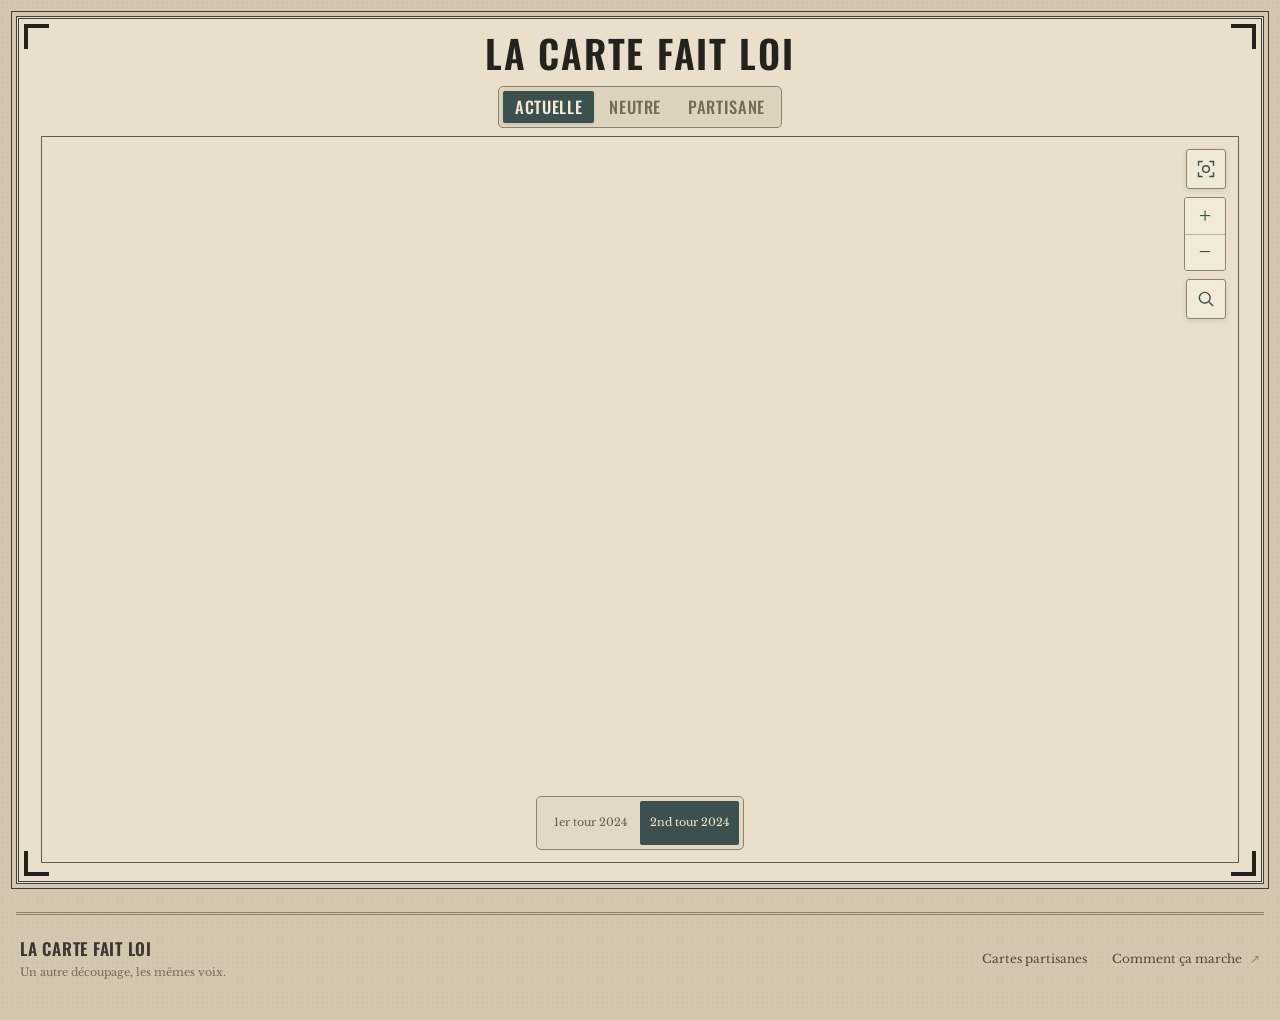
==== redistricting/webapp/index.html @ c8402990 "Add symmetric map distance comparison" ====
<!doctype html>
<html lang="fr">
<head>
<meta charset="utf-8">
<meta name="viewport" content="width=device-width, initial-scale=1">
<meta name="theme-color" content="#e7ddc7">
<meta name="description" content="Explorez la carte des circonscriptions législatives françaises et comparez les résultats actuels à des scénarios neutres ou partisans fondés sur les votes de 2024.">
<meta property="og:type" content="website">
<meta property="og:title" content="La carte fait loi · Atlas des circonscriptions législatives">
<meta property="og:description" content="Avec les mêmes votes, que changent d’autres façons de tracer les circonscriptions ? Explorez la carte actuelle et des scénarios exploratoires.">
<meta name="twitter:card" content="summary">
<title>La carte fait loi · Actuelle</title>
<link rel="stylesheet" href="vendor/leaflet.css">
<link rel="preconnect" href="https://fonts.googleapis.com">
<link href="https://fonts.googleapis.com/css2?family=Libre+Baskerville:wght@400;700&family=Special+Elite&family=Oswald:wght@500;600;700&display=swap" rel="stylesheet">
<link rel="stylesheet" href="atlas.css?v=13">
<link rel="stylesheet" href="scenarios.css?v=6">
</head>
<body>
<div class="poster">
<i class="corner tl"></i><i class="corner tr"></i><i class="corner bl"></i><i class="corner br"></i>
<div class="title-band">
<h1 id="poster-title"><span class="title-prefix">La carte fait loi</span><span class="time-switch" role="group" aria-label="Choisir la carte"><button id="view-today" type="button" aria-pressed="true">Actuelle</button><button id="view-tomorrow" type="button" aria-pressed="false">Neutre</button><button id="view-partisan" type="button" aria-pressed="false">Partisane</button></span></h1>

<p id="map-scenario" class="map-scenario" hidden>Scénario exploratoire · votes de 2024</p>
<p id="proposal-error" class="proposal-error" role="alert" hidden>La proposition est indisponible. Réessayez avec « Neutre ».</p>
</div>
<main class="map-frame" id="atlas" aria-label="Carte politique des circonscriptions législatives métropolitaines">
<div id="map" aria-label="Carte interactive des circonscriptions" aria-busy="true"></div>
<div id="map-loading" class="map-loading" role="status" aria-live="polite"><span class="loading-mark" aria-hidden="true"></span><span>La carte se prépare…</span></div>
<div id="map-error" class="map-error" role="alert" hidden>La carte n’a pas pu être chargée. <button type="button" onclick="location.reload()">Réessayer</button></div>
<div class="map-zoom" aria-label="Zoom de la carte"><button id="zoom-in" type="button" aria-label="Agrandir la carte">+</button><button id="zoom-out" type="button" aria-label="Réduire la carte">−</button></div>
<div class="map-round-controls"><div class="slide-switch" id="round-switch" role="group" aria-label="Tour de l’élection"><span class="slide-thumb" aria-hidden="true"></span><button id="round-first" type="button" aria-pressed="false">1er tour 2024</button><button id="round-second" type="button" aria-pressed="true">2nd tour 2024</button></div></div>
<aside class="map-distance-panel" id="map-distance-panel" aria-live="polite" hidden><strong id="map-distance-department-name"></strong><span id="map-distance-seat-count"></span><p id="map-distance-department-score"></p></aside>
<div class="department-search" id="department-search"><button type="button" id="department-toggle" class="department-toggle" aria-label="Rechercher un département" aria-expanded="false" aria-controls="department-panel" title="Rechercher un département"><svg viewBox="0 0 24 24" fill="none" stroke="currentColor" stroke-width="1.7" aria-hidden="true"><circle cx="10.5" cy="10.5" r="6.5"/><path d="m15.5 15.5 5 5"/></svg></button><div id="department-panel" class="department-panel" hidden><label class="sr-only" for="department-query">Rechercher un département</label><div class="department-search-field"><span aria-hidden="true">⌕</span><input id="department-query" type="search" placeholder="Rechercher un département" autocomplete="off" role="combobox" aria-autocomplete="list" aria-controls="department-options" aria-expanded="false" disabled><button type="button" id="department-clear" aria-label="Effacer le département sélectionné" hidden>×</button></div><ul id="department-options" role="listbox" hidden></ul><p id="department-summary" role="status" aria-live="polite" hidden></p></div></div>
<button id="recenter-map" class="map-control recenter" type="button" title="Recentrer la carte" aria-label="Recentrer la carte"><svg viewBox="0 0 24 24" fill="none" stroke="currentColor" stroke-width="1.7" aria-hidden="true"><path d="M8 3H3v5m13-5h5v5M3 16v5h5m13-5v5h-5"/><circle cx="12" cy="12" r="4"/></svg></button>
<a href="#results" id="results-cue" class="results-cue" aria-label="Voir la comparaison" hidden><span aria-hidden="true">↓</span></a>
</main>
<div class="scenario-control" id="partisan-control" hidden><label for="partisan-slider">Carte favorable à</label><div class="scenario-slider-wrap"><input id="partisan-slider" type="range" min="0" max="4" step="1" value="0" aria-label="Scénario partisan" aria-valuetext="Extrême gauche"><div class="scenario-ticks" aria-hidden="true"><span>Extrême gauche</span><span>Gauche</span><span>Centre</span><span>Droite</span><span>Extrême droite</span></div></div></div>
</div>
<section class="results" id="results" aria-labelledby="results-title" hidden>
<div class="results-head"><div><div class="results-kicker">Équilibre et limites territoriales</div><h2 id="results-title">Une carte plus équilibrée ? </h2></div></div>
<div class="territory-grid" id="territory-grid"></div>
<section class="mmd-section" aria-labelledby="mmd-title"><h3 id="mmd-title">Comment la répartition des voix change ?</h3><p class="mmd-intro">Des voix réparties partout, ou concentrées dans quelques bastions ? <button class="info-button" id="mmd-info" type="button" aria-label="Comprendre la répartition des voix" data-tooltip="Comprendre cet indicateur" aria-describedby="info-tooltip" aria-haspopup="dialog" aria-controls="mmd-dialog"><span class="info-glyph" aria-hidden="true">i</span></button></p><div class="mmd-grid" id="mmd-grid" aria-label="Variation du MMD par bloc, en points"></div></section>
<section class="assembly-section" aria-labelledby="round2-title"><div class="round2-head"><div class="section-title"><h3 id="round2-title">Second tour</h3><button class="info-button" id="round2-info" type="button" aria-label="Comment estimer le second tour ?" data-tooltip="Comment le second tour est estimé" aria-describedby="info-tooltip" aria-haspopup="dialog" aria-controls="round2-dialog"><span class="info-glyph" aria-hidden="true">i</span></button></div></div>
<div class="round2-assembly"><svg id="hemicycle" viewBox="0 0 237 164" role="group" aria-label="Projection des sièges par bloc"></svg><div class="assembly-tooltip" id="assembly-tooltip" role="status" aria-live="polite" hidden></div></div>
<div class="assembly-controls"><div class="slide-switch assembly-switch" id="assembly-switch" role="group" aria-label="Comparer les hémicycles"><span class="slide-thumb" aria-hidden="true"></span><button id="assembly-current" type="button" aria-pressed="false">Assemblée actuelle</button><button id="assembly-projected" type="button" aria-pressed="true">Projection</button></div></div>
</section>

</section>
<footer class="app-footer"><a class="footer-brand" href="index.html">La carte fait loi<span>Un autre découpage, les mêmes voix.</span></a><nav aria-label="À propos du projet"><a href="#atlas" id="footer-partisan">Cartes partisanes</a><a href="method.html">Comment ça marche <span aria-hidden="true">↗</span></a></nav></footer>

<dialog class="info-dialog" id="mmd-dialog" aria-labelledby="mmd-dialog-title">
<form method="dialog"><button class="dialog-close" aria-label="Fermer la formule du MMD" autofocus>×</button></form>
<h2 id="mmd-dialog-title">La formule du MMD</h2>
<p>Pour un bloc <em>b</em>, on note <em>s<sub>b,i</sub></em> son pourcentage de voix dans la circonscription <em>i</em>, parmi les <em>n</em> circonscriptions avec des données disponibles.</p>
<div class="math-display"><math xmlns="http://www.w3.org/1998/Math/MathML" display="block" aria-label="MMD du bloc b : moyenne de ses pourcentages locaux moins leur médiane"><mrow><msub><mi mathvariant="normal">MMD</mi><mi>b</mi></msub><mo>=</mo><mfrac><mn>1</mn><mi>n</mi></mfrac><munderover><mo>∑</mo><mrow><mi>i</mi><mo>=</mo><mn>1</mn></mrow><mi>n</mi></munderover><msub><mi>s</mi><mrow><mi>b</mi><mo>,</mo><mi>i</mi></mrow></msub><mo>−</mo><mi mathvariant="normal">médiane</mi><mrow><mo>(</mo><mrow><msub><mi>s</mi><mrow><mi>b</mi><mo>,</mo><mn>1</mn></mrow></msub><mo>,</mo><mo>…</mo><mo>,</mo><msub><mi>s</mi><mrow><mi>b</mi><mo>,</mo><mi>n</mi></mrow></msub></mrow><mo>)</mo></mrow></mrow></math></div>
<p>Chaque circonscription a le même poids. Pour un nombre pair de scores, la médiane est la moyenne des deux valeurs centrales.</p>
<p>Les valeurs affichées sont les variations, en points :</p><div class="math-display"><math xmlns="http://www.w3.org/1998/Math/MathML" display="block" aria-label="Variation du MMD : valeur proposée moins valeur actuelle"><mrow><msub><mrow><mo>Δ</mo><mi mathvariant="normal">MMD</mi></mrow><mi>b</mi></msub><mo>=</mo><msub><mi mathvariant="normal">MMD</mi><mi>b</mi></msub><mrow><mo>(</mo><mtext>proposition</mtext><mo>)</mo></mrow><mo>−</mo><msub><mi mathvariant="normal">MMD</mi><mi>b</mi></msub><mrow><mo>(</mo><mtext>carte actuelle</mtext><mo>)</mo></mrow></mrow></math></div>
<p><a href="method.html#mmd">En savoir plus sur le MMD ↗</a></p>
</dialog>
<dialog class="info-dialog" id="round2-dialog" aria-labelledby="round2-method-title">
<form method="dialog"><button class="dialog-close" aria-label="Fermer l’explication du second tour" autofocus>×</button></form>
<div class="round2-method"><h2 id="round2-method-title">Comment estimer le second tour ?</h2><div class="method-steps">
<div class="method-step"><span class="step-number">01</span><b>Replacer les votes</b><p>Les voix de 2024 sont réparties sur les nouvelles limites.</p></div>
<div class="method-step"><span class="step-number">02</span><b>Comparer les duels</b><p>Les deux blocs en tête sont comparés à des duels similaires de 2024.</p></div>
<div class="method-step"><span class="step-number">03</span><b>Compter les sièges</b><p>Un point représente un siège dans un tirage représentatif. Au survol : la fourchette simulée.</p></div></div></div><p>Les cartes partisanes cherchent à augmenter le nombre moyen de sièges simulés pour une famille, dans les départements étudiés. La comparaison « carte actuelle » applique le même modèle à la carte de 2024. Les plages vont du 10e au 90e percentile des simulations qui perturbent les duels. Elles ne tiennent pas compte de la sélection des cartes ni des incertitudes de répartition des voix.</p><p>L’extrême gauche regroupe la nuance EXG et les candidats rattachés financièrement à la LFI en 2024 ; ce rattachement ne prouve pas leur appartenance au parti. Les autres familles suivent les nuances officielles.</p><p class="dialog-more"><a href="method.html#partisane">Comment ça marche ↗</a></p>
</dialog>
<div id="info-tooltip" class="info-tooltip" role="tooltip" hidden></div>
<div id="toast" class="toast" role="status" aria-live="polite"></div>
<dialog class="info-dialog first-use-dialog" id="first-use-dialog" aria-labelledby="first-use-title">
<h2 id="first-use-title"></h2>
<button class="first-use-continue" id="first-use-continue" type="button">Explorer cette carte</button>
</dialog>
<script src="vendor/leaflet.js"></script>
<script src="atlas.js?v=26"></script>
</body>
</html>
---- redistricting/webapp/vendor/leaflet.css ----
/* required styles */

.leaflet-pane,
.leaflet-tile,
.leaflet-marker-icon,
.leaflet-marker-shadow,
.leaflet-tile-container,
.leaflet-pane > svg,
.leaflet-pane > canvas,
.leaflet-zoom-box,
.leaflet-image-layer,
.leaflet-layer {
	position: absolute;
	left: 0;
	top: 0;
	}
.leaflet-container {
	overflow: hidden;
	}
.leaflet-tile,
.leaflet-marker-icon,
.leaflet-marker-shadow {
	-webkit-user-select: none;
	   -moz-user-select: none;
	        user-select: none;
	  -webkit-user-drag: none;
	}
/* Prevents IE11 from highlighting tiles in blue */
.leaflet-tile::selection {
	background: transparent;
}
/* Safari renders non-retina tile on retina better with this, but Chrome is worse */
.leaflet-safari .leaflet-tile {
	image-rendering: -webkit-optimize-contrast;
	}
/* hack that prevents hw layers "stretching" when loading new tiles */
.leaflet-safari .leaflet-tile-container {
	width: 1600px;
	height: 1600px;
	-webkit-transform-origin: 0 0;
	}
.leaflet-marker-icon,
.leaflet-marker-shadow {
	display: block;
	}
/* .leaflet-container svg: reset svg max-width decleration shipped in Joomla! (joomla.org) 3.x */
/* .leaflet-container img: map is broken in FF if you have max-width: 100% on tiles */
.leaflet-container .leaflet-overlay-pane svg {
	max-width: none !important;
	max-height: none !important;
	}
.leaflet-container .leaflet-marker-pane img,
.leaflet-container .leaflet-shadow-pane img,
.leaflet-container .leaflet-tile-pane img,
.leaflet-container img.leaflet-image-layer,
.leaflet-container .leaflet-tile {
	max-width: none !important;
	max-height: none !important;
	width: auto;
	padding: 0;
	}

.leaflet-container img.leaflet-tile {
	/* See: https://bugs.chromium.org/p/chromium/issues/detail?id=600120 */
	mix-blend-mode: plus-lighter;
}

.leaflet-container.leaflet-touch-zoom {
	-ms-touch-action: pan-x pan-y;
	touch-action: pan-x pan-y;
	}
.leaflet-container.leaflet-touch-drag {
	-ms-touch-action: pinch-zoom;
	/* Fallback for FF which doesn't support pinch-zoom */
	touch-action: none;
	touch-action: pinch-zoom;
}
.leaflet-container.leaflet-touch-drag.leaflet-touch-zoom {
	-ms-touch-action: none;
	touch-action: none;
}
.leaflet-container {
	-webkit-tap-highlight-color: transparent;
}
.leaflet-container a {
	-webkit-tap-highlight-color: rgba(51, 181, 229, 0.4);
}
.leaflet-tile {
	filter: inherit;
	visibility: hidden;
	}
.leaflet-tile-loaded {
	visibility: inherit;
	}
.leaflet-zoom-box {
	width: 0;
	height: 0;
	-moz-box-sizing: border-box;
	     box-sizing: border-box;
	z-index: 800;
	}
/* workaround for https://bugzilla.mozilla.org/show_bug.cgi?id=888319 */
.leaflet-overlay-pane svg {
	-moz-user-select: none;
	}

.leaflet-pane         { z-index: 400; }

.leaflet-tile-pane    { z-index: 200; }
.leaflet-overlay-pane { z-index: 400; }
.leaflet-shadow-pane  { z-index: 500; }
.leaflet-marker-pane  { z-index: 600; }
.leaflet-tooltip-pane   { z-index: 650; }
.leaflet-popup-pane   { z-index: 700; }

.leaflet-map-pane canvas { z-index: 100; }
.leaflet-map-pane svg    { z-index: 200; }

.leaflet-vml-shape {
	width: 1px;
	height: 1px;
	}
.lvml {
	behavior: url(#default#VML);
	display: inline-block;
	position: absolute;
	}


/* control positioning */

.leaflet-control {
	position: relative;
	z-index: 800;
	pointer-events: visiblePainted; /* IE 9-10 doesn't have auto */
	pointer-events: auto;
	}
.leaflet-top,
.leaflet-bottom {
	position: absolute;
	z-index: 1000;
	pointer-events: none;
	}
.leaflet-top {
	top: 0;
	}
.leaflet-right {
	right: 0;
	}
.leaflet-bottom {
	bottom: 0;
	}
.leaflet-left {
	left: 0;
	}
.leaflet-control {
	float: left;
	clear: both;
	}
.leaflet-right .leaflet-control {
	float: right;
	}
.leaflet-top .leaflet-control {
	margin-top: 10px;
	}
.leaflet-bottom .leaflet-control {
	margin-bottom: 10px;
	}
.leaflet-left .leaflet-control {
	margin-left: 10px;
	}
.leaflet-right .leaflet-control {
	margin-right: 10px;
	}


/* zoom and fade animations */

.leaflet-fade-anim .leaflet-popup {
	opacity: 0;
	-webkit-transition: opacity 0.2s linear;
	   -moz-transition: opacity 0.2s linear;
	        transition: opacity 0.2s linear;
	}
.leaflet-fade-anim .leaflet-map-pane .leaflet-popup {
	opacity: 1;
	}
.leaflet-zoom-animated {
	-webkit-transform-origin: 0 0;
	    -ms-transform-origin: 0 0;
	        transform-origin: 0 0;
	}
svg.leaflet-zoom-animated {
	will-change: transform;
}

.leaflet-zoom-anim .leaflet-zoom-animated {
	-webkit-transition: -webkit-transform 0.25s cubic-bezier(0,0,0.25,1);
	   -moz-transition:    -moz-transform 0.25s cubic-bezier(0,0,0.25,1);
	        transition:         transform 0.25s cubic-bezier(0,0,0.25,1);
	}
.leaflet-zoom-anim .leaflet-tile,
.leaflet-pan-anim .leaflet-tile {
	-webkit-transition: none;
	   -moz-transition: none;
	        transition: none;
	}

.leaflet-zoom-anim .leaflet-zoom-hide {
	visibility: hidden;
	}


/* cursors */

.leaflet-interactive {
	cursor: pointer;
	}
.leaflet-grab {
	cursor: -webkit-grab;
	cursor:    -moz-grab;
	cursor:         grab;
	}
.leaflet-crosshair,
.leaflet-crosshair .leaflet-interactive {
	cursor: crosshair;
	}
.leaflet-popup-pane,
.leaflet-control {
	cursor: auto;
	}
.leaflet-dragging .leaflet-grab,
.leaflet-dragging .leaflet-grab .leaflet-interactive,
.leaflet-dragging .leaflet-marker-draggable {
	cursor: move;
	cursor: -webkit-grabbing;
	cursor:    -moz-grabbing;
	cursor:         grabbing;
	}

/* marker & overlays interactivity */
.leaflet-marker-icon,
.leaflet-marker-shadow,
.leaflet-image-layer,
.leaflet-pane > svg path,
.leaflet-tile-container {
	pointer-events: none;
	}

.leaflet-marker-icon.leaflet-interactive,
.leaflet-image-layer.leaflet-interactive,
.leaflet-pane > svg path.leaflet-interactive,
svg.leaflet-image-layer.leaflet-interactive path {
	pointer-events: visiblePainted; /* IE 9-10 doesn't have auto */
	pointer-events: auto;
	}

/* visual tweaks */

.leaflet-container {
	background: #ddd;
	outline-offset: 1px;
	}
.leaflet-container a {
	color: #0078A8;
	}
.leaflet-zoom-box {
	border: 2px dotted #38f;
	background: rgba(255,255,255,0.5);
	}


/* general typography */
.leaflet-container {
	font-family: "Helvetica Neue", Arial, Helvetica, sans-serif;
	font-size: 12px;
	font-size: 0.75rem;
	line-height: 1.5;
	}


/* general toolbar styles */

.leaflet-bar {
	box-shadow: 0 1px 5px rgba(0,0,0,0.65);
	border-radius: 4px;
	}
.leaflet-bar a {
	background-color: #fff;
	border-bottom: 1px solid #ccc;
	width: 26px;
	height: 26px;
	line-height: 26px;
	display: block;
	text-align: center;
	text-decoration: none;
	color: black;
	}
.leaflet-bar a,
.leaflet-control-layers-toggle {
	background-position: 50% 50%;
	background-repeat: no-repeat;
	display: block;
	}
.leaflet-bar a:hover,
.leaflet-bar a:focus {
	background-color: #f4f4f4;
	}
.leaflet-bar a:first-child {
	border-top-left-radius: 4px;
	border-top-right-radius: 4px;
	}
.leaflet-bar a:last-child {
	border-bottom-left-radius: 4px;
	border-bottom-right-radius: 4px;
	border-bottom: none;
	}
.leaflet-bar a.leaflet-disabled {
	cursor: default;
	background-color: #f4f4f4;
	color: #bbb;
	}

.leaflet-touch .leaflet-bar a {
	width: 30px;
	height: 30px;
	line-height: 30px;
	}
.leaflet-touch .leaflet-bar a:first-child {
	border-top-left-radius: 2px;
	border-top-right-radius: 2px;
	}
.leaflet-touch .leaflet-bar a:last-child {
	border-bottom-left-radius: 2px;
	border-bottom-right-radius: 2px;
	}

/* zoom control */

.leaflet-control-zoom-in,
.leaflet-control-zoom-out {
	font: bold 18px 'Lucida Console', Monaco, monospace;
	text-indent: 1px;
	}

.leaflet-touch .leaflet-control-zoom-in, .leaflet-touch .leaflet-control-zoom-out  {
	font-size: 22px;
	}


/* layers control */

.leaflet-control-layers {
	box-shadow: 0 1px 5px rgba(0,0,0,0.4);
	background: #fff;
	border-radius: 5px;
	}
.leaflet-control-layers-toggle {
	background-image: url(images/layers.png);
	width: 36px;
	height: 36px;
	}
.leaflet-retina .leaflet-control-layers-toggle {
	background-image: url(images/layers-2x.png);
	background-size: 26px 26px;
	}
.leaflet-touch .leaflet-control-layers-toggle {
	width: 44px;
	height: 44px;
	}
.leaflet-control-layers .leaflet-control-layers-list,
.leaflet-control-layers-expanded .leaflet-control-layers-toggle {
	display: none;
	}
.leaflet-control-layers-expanded .leaflet-control-layers-list {
	display: block;
	position: relative;
	}
.leaflet-control-layers-expanded {
	padding: 6px 10px 6px 6px;
	color: #333;
	background: #fff;
	}
.leaflet-control-layers-scrollbar {
	overflow-y: scroll;
	overflow-x: hidden;
	padding-right: 5px;
	}
.leaflet-control-layers-selector {
	margin-top: 2px;
	position: relative;
	top: 1px;
	}
.leaflet-control-layers label {
	display: block;
	font-size: 13px;
	font-size: 1.08333em;
	}
.leaflet-control-layers-separator {
	height: 0;
	border-top: 1px solid #ddd;
	margin: 5px -10px 5px -6px;
	}

/* Default icon URLs */
.leaflet-default-icon-path { /* used only in path-guessing heuristic, see L.Icon.Default */
	background-image: url(images/marker-icon.png);
	}


/* attribution and scale controls */

.leaflet-container .leaflet-control-attribution {
	background: #fff;
	background: rgba(255, 255, 255, 0.8);
	margin: 0;
	}
.leaflet-control-attribution,
.leaflet-control-scale-line {
	padding: 0 5px;
	color: #333;
	line-height: 1.4;
	}
.leaflet-control-attribution a {
	text-decoration: none;
	}
.leaflet-control-attribution a:hover,
.leaflet-control-attribution a:focus {
	text-decoration: underline;
	}
.leaflet-attribution-flag {
	display: inline !important;
	vertical-align: baseline !important;
	width: 1em;
	height: 0.6669em;
	}
.leaflet-left .leaflet-control-scale {
	margin-left: 5px;
	}
.leaflet-bottom .leaflet-control-scale {
	margin-bottom: 5px;
	}
.leaflet-control-scale-line {
	border: 2px solid #777;
	border-top: none;
	line-height: 1.1;
	padding: 2px 5px 1px;
	white-space: nowrap;
	-moz-box-sizing: border-box;
	     box-sizing: border-box;
	background: rgba(255, 255, 255, 0.8);
	text-shadow: 1px 1px #fff;
	}
.leaflet-control-scale-line:not(:first-child) {
	border-top: 2px solid #777;
	border-bottom: none;
	margin-top: -2px;
	}
.leaflet-control-scale-line:not(:first-child):not(:last-child) {
	border-bottom: 2px solid #777;
	}

.leaflet-touch .leaflet-control-attribution,
.leaflet-touch .leaflet-control-layers,
.leaflet-touch .leaflet-bar {
	box-shadow: none;
	}
.leaflet-touch .leaflet-control-layers,
.leaflet-touch .leaflet-bar {
	border: 2px solid rgba(0,0,0,0.2);
	background-clip: padding-box;
	}


/* popup */

.leaflet-popup {
	position: absolute;
	text-align: center;
	margin-bottom: 20px;
	}
.leaflet-popup-content-wrapper {
	padding: 1px;
	text-align: left;
	border-radius: 12px;
	}
.leaflet-popup-content {
	margin: 13px 24px 13px 20px;
	line-height: 1.3;
	font-size: 13px;
	font-size: 1.08333em;
	min-height: 1px;
	}
.leaflet-popup-content p {
	margin: 17px 0;
	margin: 1.3em 0;
	}
.leaflet-popup-tip-container {
	width: 40px;
	height: 20px;
	position: absolute;
	left: 50%;
	margin-top: -1px;
	margin-left: -20px;
	overflow: hidden;
	pointer-events: none;
	}
.leaflet-popup-tip {
	width: 17px;
	height: 17px;
	padding: 1px;

	margin: -10px auto 0;
	pointer-events: auto;

	-webkit-transform: rotate(45deg);
	   -moz-transform: rotate(45deg);
	    -ms-transform: rotate(45deg);
	        transform: rotate(45deg);
	}
.leaflet-popup-content-wrapper,
.leaflet-popup-tip {
	background: white;
	color: #333;
	box-shadow: 0 3px 14px rgba(0,0,0,0.4);
	}
.leaflet-container a.leaflet-popup-close-button {
	position: absolute;
	top: 0;
	right: 0;
	border: none;
	text-align: center;
	width: 24px;
	height: 24px;
	font: 16px/24px Tahoma, Verdana, sans-serif;
	color: #757575;
	text-decoration: none;
	background: transparent;
	}
.leaflet-container a.leaflet-popup-close-button:hover,
.leaflet-container a.leaflet-popup-close-button:focus {
	color: #585858;
	}
.leaflet-popup-scrolled {
	overflow: auto;
	}

.leaflet-oldie .leaflet-popup-content-wrapper {
	-ms-zoom: 1;
	}
.leaflet-oldie .leaflet-popup-tip {
	width: 24px;
	margin: 0 auto;

	-ms-filter: "progid:DXImageTransform.Microsoft.Matrix(M11=0.70710678, M12=0.70710678, M21=-0.70710678, M22=0.70710678)";
	filter: progid:DXImageTransform.Microsoft.Matrix(M11=0.70710678, M12=0.70710678, M21=-0.70710678, M22=0.70710678);
	}

.leaflet-oldie .leaflet-control-zoom,
.leaflet-oldie .leaflet-control-layers,
.leaflet-oldie .leaflet-popup-content-wrapper,
.leaflet-oldie .leaflet-popup-tip {
	border: 1px solid #999;
	}


/* div icon */

.leaflet-div-icon {
	background: #fff;
	border: 1px solid #666;
	}


/* Tooltip */
/* Base styles for the element that has a tooltip */
.leaflet-tooltip {
	position: absolute;
	padding: 6px;
	background-color: #fff;
	border: 1px solid #fff;
	border-radius: 3px;
	color: #222;
	white-space: nowrap;
	-webkit-user-select: none;
	-moz-user-select: none;
	-ms-user-select: none;
	user-select: none;
	pointer-events: none;
	box-shadow: 0 1px 3px rgba(0,0,0,0.4);
	}
.leaflet-tooltip.leaflet-interactive {
	cursor: pointer;
	pointer-events: auto;
	}
.leaflet-tooltip-top:before,
.leaflet-tooltip-bottom:before,
.leaflet-tooltip-left:before,
.leaflet-tooltip-right:before {
	position: absolute;
	pointer-events: none;
	border: 6px solid transparent;
	background: transparent;
	content: "";
	}

/* Directions */

.leaflet-tooltip-bottom {
	margin-top: 6px;
}
.leaflet-tooltip-top {
	margin-top: -6px;
}
.leaflet-tooltip-bottom:before,
.leaflet-tooltip-top:before {
	left: 50%;
	margin-left: -6px;
	}
.leaflet-tooltip-top:before {
	bottom: 0;
	margin-bottom: -12px;
	border-top-color: #fff;
	}
.leaflet-tooltip-bottom:before {
	top: 0;
	margin-top: -12px;
	margin-left: -6px;
	border-bottom-color: #fff;
	}
.leaflet-tooltip-left {
	margin-left: -6px;
}
.leaflet-tooltip-right {
	margin-left: 6px;
}
.leaflet-tooltip-left:before,
.leaflet-tooltip-right:before {
	top: 50%;
	margin-top: -6px;
	}
.leaflet-tooltip-left:before {
	right: 0;
	margin-right: -12px;
	border-left-color: #fff;
	}
.leaflet-tooltip-right:before {
	left: 0;
	margin-left: -12px;
	border-right-color: #fff;
	}

/* Printing */

@media print {
	/* Prevent printers from removing background-images of controls. */
	.leaflet-control {
		-webkit-print-color-adjust: exact;
		print-color-adjust: exact;
		}
	}
---- redistricting/webapp/atlas.css ----
/* Shared palette and typography. */
:root{--paper:#e9dfcc;--ink:#28251f;--teal:#4e7883;--mono:'Special Elite',monospace;--serif:'Libre Baskerville',Georgia,serif;--display:'Oswald',Impact,sans-serif}
*{box-sizing:border-box}
[hidden]{display:none!important}
html,body{margin:0;min-height:100%;color:var(--ink)}
body{padding:16px;background:#d3c7af;background-image:radial-gradient(#6458441c .6px,transparent .75px);background-size:5px 5px;font:12px/1.4 var(--serif)}
button,summary{cursor:pointer}
button:focus-visible,summary:focus-visible,a:focus-visible{outline:3px solid var(--teal);outline-offset:4px}

/* Compact header; map controls sit in the canvas corners. */
.poster{position:relative;display:grid;grid-template-rows:max-content minmax(0,1fr);gap:8px;width:min(calc(100vw - 32px),1250px);height:calc(100vh - 32px);min-height:640px;max-height:1000px;margin:auto;padding:12px 22px 18px;overflow:hidden;background:var(--paper);border:3px double #443f34;outline:1px solid #443f34;outline-offset:4px}
.corner{position:absolute;z-index:10;width:25px;height:25px;border-color:#24211b;border-style:solid;pointer-events:none}
.corner.tl{top:5px;left:5px;border-width:4px 0 0 4px}.corner.tr{top:5px;right:5px;border-width:4px 4px 0 0}.corner.bl{bottom:5px;left:5px;border-width:0 0 4px 4px}.corner.br{bottom:5px;right:5px;border-width:0 4px 4px 0}
.title-band{min-width:0;align-self:start}
.title-band h1{width:100%;margin:0;text-align:center;text-transform:uppercase;font:600 clamp(26px,3vw,42px)/1.12 var(--display);letter-spacing:.045em;color:#25221c}
.title-prefix{display:inline-block;margin-right:10px}
.swatch{display:block;width:20px;height:14px;border:1px solid #4f493d;background-color:var(--family);background-image:var(--hatch,none);transition:transform .15s}
.time-switch{display:inline-flex;vertical-align:middle;gap:3px;padding:4px;border:1px solid #8e826a;border-radius:5px;background:#ded4bd}
.time-switch button{padding:7px 12px;border:0;border-radius:2px;background:transparent;color:#756b58;font:500 .66em/1.1 var(--display);text-transform:uppercase;letter-spacing:.04em}
.time-switch button[aria-pressed="true"]{color:#f3ead7;background:#3c514d;box-shadow:0 1px 3px #302c2422}
.time-switch button:disabled{opacity:.6;cursor:progress}
.map-round-controls{position:absolute;z-index:500;top:auto;right:auto;bottom:12px;left:50%;transform:translateX(-50%);display:flex;align-items:center}

/* Two-position sliding controls. */
.slide-switch{position:relative;isolation:isolate;display:inline-grid;grid-template-columns:1fr 1fr;padding:4px;gap:0;background:#e2d8c4;border:1px solid #8e826a;border-radius:5px}
.slide-switch button{position:relative;z-index:1;border:0;background:transparent;padding:9px 12px;color:#655b49;font:12px/1.2 var(--serif);white-space:nowrap;transition:color .2s}
.slide-switch button[aria-pressed="true"]{color:#f3ead7}
.slide-thumb{position:absolute;z-index:0;left:4px;top:4px;width:calc((100% - 8px)/2);bottom:4px;background:#3c514d;border-radius:2px;transform:translateX(100%);transition:transform .25s ease}
.slide-switch.first-selected .slide-thumb{transform:translateX(0)}

/* Map and district tooltips. */
.map-round-controls .slide-switch button{min-height:44px;padding:7px 10px;font-size:11px}
.map-frame{min-height:0;position:relative;overflow:hidden;background:var(--paper);border:1px solid #645a47}
#map{position:absolute;inset:0;background:var(--paper)}
.leaflet-container{font-family:var(--serif);background:var(--paper)}
.leaflet-interactive{transition:fill .58s cubic-bezier(.2,.72,.25,1),fill-opacity .58s ease,stroke .35s ease}
.leaflet-tooltip{background:#f2ead8;border:1px solid #302c24;border-radius:0;box-shadow:2px 3px 0 #302c2422;color:#302c24;padding:9px 11px;white-space:normal;min-width:190px;max-width:270px}
.leaflet-tooltip:before{border-right-color:#302c24}
.tip-kicker{font:9px var(--mono);letter-spacing:.08em;text-transform:uppercase;color:#887b62;margin-bottom:3px}
.tip-name{font:600 15px/1.2 var(--serif);margin-bottom:5px}
.tip-party{font:10px/1.5 var(--serif);color:#554d40}
.map-control{display:inline-flex;align-items:center;justify-content:center;border:1px solid #8e826a;border-radius:3px;background:#f2ead8ed;color:#3c514d;box-shadow:0 2px 5px #302c241a}
.map-control:hover{border-color:#302c24}
.recenter{position:absolute;z-index:500;right:12px;top:12px;width:40px;height:40px;padding:8px}
.map-control svg{width:20px;height:20px;flex:none}
.toast{position:fixed;z-index:1000;left:50%;bottom:20px;transform:translate(-50%,8px);opacity:0;pointer-events:none;padding:9px 13px;background:#312f28;color:#f2ead8;border:1px solid #9b8c6f;font:10px var(--mono);transition:opacity .2s,transform .2s}
.toast.show{opacity:1;transform:translate(-50%,0)}

/* Territorial comparison and changes in the vote distribution. */
.results{width:min(calc(100vw - 32px),1250px);margin:26px auto 38px;padding:clamp(18px,3vw,34px);background:var(--paper);border:1px solid #645a47;scroll-margin-top:16px}
.results-head{padding-bottom:11px;border-bottom:1px solid #8e826a}
.results-kicker{color:#82765f;font:11px var(--mono);letter-spacing:.1em;text-transform:uppercase}
.results-head h2{margin:5px 0 0;font:600 clamp(20px,2.2vw,29px)/1.15 var(--serif)}
.territory-grid{display:grid;grid-template-columns:repeat(auto-fit,minmax(min(100%,240px),1fr));gap:10px;margin:12px 0 18px}
.metric-card{display:flex;flex-direction:column;min-width:0;padding:13px 14px 12px;border:1px solid #bdb198;background:#eee8d8}
.metric-card.good{border-top:3px solid #527258}.metric-card.bad{border-top:3px solid #a8513c}.metric-card.neutral{border-top:3px solid #8d8066}
.metric-card h4{flex:1;min-height:3em;margin:0 0 7px;font:600 14px/1.4 var(--serif);color:#625944}
.metric-card strong{display:block;margin-top:15px;color:#29261f;font:600 clamp(21px,2vw,28px)/1.15 var(--serif);font-variant-numeric:tabular-nums}
.metric-delta{display:inline-flex;align-items:center;gap:5px;margin-top:5px;font:600 12px/1.35 var(--mono)}
.metric-card.good .metric-delta{color:#426c4a}.metric-card.bad .metric-delta{color:#a34935}.metric-card.neutral .metric-delta{color:#6f6654}
.metric-card.distance{border-top:3px solid #3c514d}
.mmd-section{padding-top:24px;margin-top:24px;border-top:1px solid #8e826a}
.mmd-section h3{margin:0;font:600 21px/1.3 var(--serif)}
.mmd-section>p{font:13px/1.7 var(--serif);max-width:90ch;color:#655b49}
.mmd-grid{display:grid;grid-template-columns:repeat(6,minmax(0,1fr));gap:10px;margin:18px 0 28px}
.mmd-card{border-left:1px solid #bdb198;padding:8px 12px}
.mmd-card>span{display:flex;align-items:center;gap:6px;font-size:12px;min-height:2.8em}
.mmd-card i{flex:none;width:10px;height:10px}
.mmd-card strong{display:block;font:600 25px var(--serif);margin:12px 0 0}

/* Assembly and floating interaction details. */
.round2-head{display:flex;align-items:center;gap:16px;margin:28px 0 9px;padding-top:15px;border-top:1px solid #8e826a}
.round2-head h3{margin:0;font:600 clamp(16px,1.8vw,22px)/1.2 var(--serif)}
.section-title{display:flex;align-items:center;gap:10px}
.round2-assembly{position:relative;display:flex;align-items:center;flex-direction:column;padding:12px 0 0}
#hemicycle{display:block;width:min(100%,560px);height:230px;overflow:visible}
.hemicycle-seat{stroke:#f3ead7;stroke-width:2.2;stroke-linejoin:round}
#hemicycle g{transition:opacity .18s;cursor:pointer;outline:none}
#hemicycle g:focus-visible .hemicycle-seat{stroke:#28251f;stroke-width:5}
.assembly-controls{display:flex;justify-content:center;margin:8px 0 0}
.assembly-tooltip{position:fixed;z-index:1100;min-width:230px;max-width:min(310px,calc(100vw - 20px));padding:12px 16px;background:#f2ead8;border:1px solid #8e826a;border-radius:3px;text-align:center;box-shadow:1px 2px 5px #302c241a;pointer-events:none}
.assembly-tooltip strong{display:block;margin-bottom:3px;font:600 15px var(--serif)}
.assembly-tooltip span{display:block;font:12px/1.6 var(--serif)}

/* Contextual explanations and native mathematical notation. */
.info-button{position:relative;display:inline-flex;align-items:center;justify-content:center;flex:none;width:20px;height:20px;border:0;padding:0;background:transparent;color:#86795f;vertical-align:middle}
.info-glyph{display:inline-grid;place-items:center;width:13px;height:13px;border:1px solid currentColor;border-radius:50%;font:italic 10px/1 Georgia,serif}
.info-button:hover{color:#28251f}.mmd-intro .info-button{margin-left:2px}
.info-tooltip{position:fixed;z-index:1200;max-width:min(250px,calc(100vw - 20px));padding:7px 10px;border:1px solid #8e826a;background:#f2ead8;color:#554d40;box-shadow:1px 2px 0 #302c241a;font:11px/1.5 var(--serif);pointer-events:none}
.info-dialog{width:min(840px,calc(100vw - 32px));max-height:calc(100dvh - 40px);overflow-y:auto;margin:auto;padding:32px;border:1px solid #706650;border-radius:5px;background:#eee8d8;color:var(--ink);box-shadow:0 15px 60px #28251f44;font:14px/1.75 var(--serif)}
.info-dialog::backdrop{background:#28251f88;backdrop-filter:blur(3px)}
.info-dialog h2{margin:0 30px 20px 0;font:700 21px/1.4 var(--serif)}
.info-dialog p{margin:16px 0}.info-dialog a{color:#3c514d;text-underline-offset:4px}
.info-dialog form{position:absolute;right:14px;top:12px;margin:0}
.dialog-close{display:grid;place-items:center;width:32px;height:32px;border:0;background:transparent;color:#554d40;font:27px/1 var(--serif)}
.dialog-close:hover{background:#ded4bd;border-radius:50%}
.info-dialog .round2-method{padding:0;margin:0;border:0;background:transparent}
.info-dialog .round2-method h2{margin-bottom:25px}.info-dialog .round2-method p{margin:8px 0 0}
.info-dialog .dialog-more{margin-bottom:0;text-align:right}
.method-steps{display:grid;grid-template-columns:repeat(3,minmax(0,1fr));gap:24px}
.method-step b{display:block;color:#3c514d;font-size:15px}
.step-number{display:block;color:#998a6f;font:500 26px var(--display);margin-bottom:7px}
.math-display{max-width:100%;overflow-x:auto;padding:17px 14px;margin:20px 0;background:#e6dcc7;border-left:2px solid #9b8c6f;color:#302c24}
.math-display math{font-family:math;font-size:1.1em;line-height:1.5;min-width:min-content}

/* Tables in the methodology guide. */
.metric-table-wrap{overflow:auto;border:1px solid #bdb198}
.metric-table{width:100%;border-collapse:collapse;background:#eee8d8;font:12px/1.5 var(--serif)}
.metric-table th,.metric-table td{padding:12px;text-align:right;border-bottom:1px solid #d7ccb6;white-space:nowrap}
.metric-table th{font-weight:600}.metric-table th:first-child,.metric-table td:first-child{text-align:left}
.metric-table thead{background:#ded4bd;color:#554d40}.metric-table tbody tr:last-child td{border-bottom:0}
.electoral-key{display:flex;flex-wrap:wrap;gap:18px;margin:14px 0;font-size:12px}
.electoral-key span{display:flex;align-items:center;gap:7px}.electoral-key i{width:22px;height:7px;background:#8e826a}
.electoral-key .seats{height:11px;background:#3c514d}
.comparison-cell{min-width:165px}.comparison-bars{display:grid;gap:5px}
.comparison-bar{display:flex;align-items:center;gap:8px;font-size:11px}
.comparison-bar i{display:block;flex:none;height:6px;background:#8e826a;width:calc(var(--share)*1%)}
.comparison-bar.seats i{height:10px;background:var(--bloc-color)}.comparison-bar span{white-space:nowrap}
.validation-stats{display:flex;flex-wrap:wrap;gap:16px 30px;margin:22px 0;padding:18px 0;border-top:1px solid #c8bda7;border-bottom:1px solid #c8bda7}
.validation-stats strong{display:block;font-size:22px;color:#28251f}.validation-stats span{font-size:12px}
.method-page{background:var(--paper);font:15px/1.8 var(--serif)}
.method-page a{color:#3c514d;text-underline-offset:4px}.method-page p{max-width:85ch}

/* Shared footer. */
.app-footer{width:min(calc(100vw - 32px),1250px);margin:28px auto 0;padding:22px 4px 24px;border-top:3px double #8e826a;display:flex;align-items:center;justify-content:space-between;gap:20px}
.footer-brand{color:#3c382f;text-decoration:none;font:600 17px/1.4 var(--display);letter-spacing:.045em;text-transform:uppercase}
.footer-brand span{display:block;margin-top:3px;font:11px/1.5 var(--serif);letter-spacing:0;text-transform:none;color:#756b58}
.app-footer nav{display:flex;gap:25px;flex-wrap:wrap}.app-footer nav a{color:#514a3d;font:12px/1.5 var(--serif);text-decoration:none;text-underline-offset:5px}
.app-footer nav a:hover{text-decoration:underline}.app-footer nav a span{display:inline-block;margin-left:5px;color:#8e826a}

@media(max-width:760px){
  body{padding:8px}.poster{width:calc(100vw - 16px);height:auto;min-height:calc(100vh - 16px);padding:15px 11px;grid-template-rows:max-content minmax(480px,1fr)}
  .title-band h1{font-size:clamp(25px,6vw,36px)}.title-prefix{display:block;margin:0 0 10px}
  .map-round-controls .slide-switch button{font-size:10px;padding:7px 8px}
  .recenter{right:10px;top:10px;width:34px;height:34px;padding:6px}
  .results{width:calc(100vw - 16px);padding:18px 12px}.territory-grid{grid-template-columns:1fr}
  .mmd-grid{grid-template-columns:repeat(2,minmax(0,1fr))}.mmd-card strong{font-size:22px}
  .round2-assembly{padding:8px 0 0}#hemicycle{height:190px}.assembly-controls{margin:6px 0 0}
  .info-dialog{padding:26px 20px}.info-dialog h2{font-size:19px}.method-steps{grid-template-columns:1fr;gap:24px}
  .method-step{position:relative;padding-left:35px}.step-number{position:absolute;left:0;top:0}
  .metric-table th,.metric-table td{padding:10px}
}
@media(prefers-reduced-motion:reduce){*,*:before,*:after{scroll-behavior:auto!important;transition-duration:.01ms!important;animation-duration:.01ms!important}}

/* A long-form guide in the same paper-and-ink language as the atlas. */
.guide-page{max-width:1250px;margin:0 auto 34px;padding:0;border:3px double #443f34}
.guide-page .guide-hero{padding:clamp(28px,5vw,64px);border-bottom:1px solid #8e826a;background:linear-gradient(135deg,#eee8d8,#e5dbc5)}
.guide-back{font:12px var(--serif);text-decoration:none}.guide-back:hover{text-decoration:underline}
.guide-page .guide-kicker{margin:40px 0 12px;font:11px var(--mono);letter-spacing:.12em;text-transform:uppercase;color:#82765f}
.guide-page .guide-hero h1{position:static;transform:none;width:auto;margin:0;max-width:100%;font:600 clamp(40px,6vw,70px)/1.08 var(--display);letter-spacing:.015em;text-transform:none;text-align:left;white-space:normal}
.guide-page .guide-lead{font:clamp(16px,1.65vw,20px)/1.75 var(--serif);max-width:65ch;margin:22px 0 34px;color:#554d40}
.guide-premise{display:grid;grid-template-columns:1fr 1fr;gap:35px;border-top:1px solid #b4a68d;padding-top:20px}
.guide-page .guide-premise p{margin:0;font:13px/1.9 var(--serif);max-width:48ch;color:#655b49}.guide-premise b{display:block;margin-bottom:4px;color:#3c514d}
.guide-layout{display:grid;grid-template-columns:180px minmax(0,1fr);gap:clamp(25px,4vw,60px);padding:clamp(26px,4vw,50px)}
.guide-nav{position:sticky;top:28px;align-self:start;display:flex;flex-direction:column;gap:13px;margin:0!important}
.guide-nav>span{display:block;margin-bottom:8px;font:10px var(--mono);text-transform:uppercase;letter-spacing:.08em;color:#82765f}
.guide-nav a{font:12px/1.5 var(--serif);color:#756b58;text-decoration:none;transition:color .15s}.guide-nav a:hover{color:#25221c;text-decoration:underline}
.guide-chapters{min-width:0}.guide-chapter{padding:0 0 38px;margin:0 0 40px;border-bottom:1px solid #b4a68d;scroll-margin-top:25px}.guide-chapter:last-child{border:0;padding-bottom:0;margin-bottom:0}
.guide-page .chapter-number{margin:0 0 12px;font:10px/1.5 var(--mono);color:#8b7859;letter-spacing:.075em;text-transform:uppercase}
.guide-page .guide-chapter h2{margin:0 0 23px;font:700 clamp(23px,2.3vw,30px)/1.45 var(--serif);letter-spacing:-.025em;color:#302c24}
.guide-page .guide-chapter h3{margin:24px 0 10px;font:700 16px/1.6 var(--serif);color:#3c514d}
.guide-page .guide-chapter p{font:14px/1.9 var(--serif);margin:16px 0;color:#554d40}
.guide-page .equation-caption{font:12px/1.8 var(--serif)!important;color:#82765f!important;margin-top:10px!important}
.guide-page .guide-note{margin:24px 0;padding:18px 20px;border-left:2px solid #829da0;background:#e4dbc8;font:13px/1.8 var(--serif)}
.guide-note>b{font:600 14px/1.6 var(--serif);color:#3c514d}.guide-page .guide-note p{font-size:12px;margin:8px 0 0}
.guide-details{margin:24px 0 0;padding:16px 0;border:0;font-size:13px}
.guide-details summary{cursor:pointer;font:600 13px/1.6 var(--serif);color:#3c514d}.guide-details[open] summary{margin-bottom:14px}
.guide-page .guide-details p{font-size:13px}.guide-details .math-display{margin:18px 0}
.recom-strip{display:grid;grid-template-columns:repeat(3,minmax(0,1fr));gap:12px;margin:28px 0 12px}
.recom-strip figure{margin:0;min-width:0}.recom-diagram{display:block;width:100%;height:auto}
.recom-strip figcaption{padding:6px 2px;font:12px/1.6 var(--serif)}.recom-strip figcaption b{display:block;font-size:12px;color:#3c514d}.recom-strip figcaption span{display:block;margin-top:5px;font-size:11px;color:#82765f}
.reference-link{font:11px var(--mono);vertical-align:super;text-decoration:none}
.criterion-block{margin:30px 0;padding-top:5px}.criterion-block+.criterion-block{border-top:1px dotted #b4a68d;padding-top:20px}
.guide-two-tours{display:grid;grid-template-columns:1fr 1fr;gap:26px;margin:26px 0;border-top:1px solid #b4a68d;border-bottom:1px solid #b4a68d;padding:20px 0}
.guide-two-tours span{font:10px var(--mono);color:#82765f;text-transform:uppercase}.guide-page .guide-two-tours h3{margin:8px 0}.guide-page .guide-two-tours p{font-size:13px;margin:0}
.limits-list{margin-top:30px}.limits-list>div{padding:0 0 15px 18px;border-left:1px solid #b4a68d}.guide-page .limits-list h3{margin-top:18px}.guide-page .limits-list p{font-size:13px}
.reference-list{padding-left:22px;margin-top:26px}.reference-list li{margin:0 0 26px;padding-left:7px;font-size:13px}.reference-list li::marker{color:#82765f;font:12px var(--mono)}
.reference-list li>span{display:block;font:10px/1.6 var(--mono);letter-spacing:.06em;text-transform:uppercase;color:#82765f;margin-bottom:8px}.guide-page .reference-list p{font-size:12px;margin:7px 0}
.guide-return{display:inline-flex;gap:30px;align-items:center;margin-top:16px;padding:12px 0;border-bottom:1px solid #8e826a;font:13px var(--serif);text-decoration:none}.guide-return:hover{gap:40px}
.guide-page .validation-stats{gap:14px 30px}.guide-page .validation-stats strong{font-size:25px}
@media(max-width:950px){.guide-layout{grid-template-columns:145px minmax(0,1fr);gap:28px}.guide-nav a{font-size:11px}}
@media(max-width:760px){.round2-assembly{padding:8px 0 0}.assembly-controls{margin:6px 0 0}.app-footer{width:calc(100vw - 16px);padding:18px 4px;gap:18px}.app-footer nav{gap:16px}.footer-brand{font-size:15px}.footer-brand span{max-width:25ch;font-size:10px}.app-footer nav a{font-size:11px}.guide-premise{grid-template-columns:1fr;gap:18px}.guide-layout{display:block;padding:24px 20px}.guide-nav{position:static;display:flex;flex-direction:row;flex-wrap:wrap;gap:12px 18px;margin-bottom:32px!important;padding-bottom:24px;border-bottom:1px solid #b4a68d}.guide-nav>span{display:none}.guide-page .guide-kicker{margin-top:30px}.guide-page .guide-hero{padding:28px 22px}.guide-page .guide-lead{margin-bottom:26px}.guide-chapter{margin-bottom:30px;padding-bottom:28px}.guide-page .guide-chapter h2{font-size:23px}.guide-two-tours{gap:20px}.math-display{padding:14px 10px;font-size:13px}.guide-page .guide-chapter p{font-size:13px}}
@media(max-width:520px){.app-footer{align-items:flex-start;flex-direction:column;gap:16px}.app-footer nav{gap:24px}.guide-two-tours{grid-template-columns:1fr}.recom-strip{grid-template-columns:1fr;gap:15px}.recom-strip figure{display:grid;grid-template-columns:130px 1fr;align-items:center;gap:14px}.recom-strip figcaption{padding:0}.guide-page .guide-chapter h2{font-size:22px}}
@media(pointer:coarse){.info-button{width:32px;height:32px;margin:-6px 0}.info-glyph{width:14px;height:14px}}

/* Navigation and context for the exploratory scenario. */
.map-zoom{position:absolute;z-index:500;right:12px;top:60px;display:grid;border:1px solid #8e826a;border-radius:3px;overflow:hidden}
.map-zoom button{width:40px;height:36px;border:0;background:#f2ead8;color:#3c514d;font:22px/1 var(--serif)}
.map-zoom button+button{border-top:1px solid #bdb198}
.map-error{position:absolute;z-index:800;inset:0;display:grid;place-content:center;gap:12px;text-align:center;background:var(--paper);font:15px/1.5 var(--serif)}
.map-error button{padding:10px;background:#3c514d;color:#f3ead7;border:0;font:inherit}
.results-cue{position:absolute;z-index:600;right:12px;bottom:8px;display:grid;place-items:center;width:44px;height:52px;border:0;background:transparent;color:#3c514d;text-decoration:none;font:24px/1 var(--serif)}
.results-cue span{display:inline-block;animation:cue-down 1s ease-in-out 3}
@keyframes cue-down{50%{transform:translateY(4px)}}
@media(max-width:760px){.map-zoom{top:55px;right:10px}.results-cue{right:10px;bottom:8px}.map-round-controls{top:auto;right:auto;bottom:8px;left:50%;transform:translateX(-50%)}.map-round-controls .slide-switch button{font-size:12px}.recenter{width:44px;height:44px}}
@media(prefers-reduced-motion:reduce){.results-cue span{animation:none}}


.map-scenario,.proposal-error{text-align:center;margin:5px 0 0;font:11px/1.5 var(--serif);color:#554d40}.proposal-error{color:#943d2d}

/* Department search stays on the map while the view changes. */
.sr-only{position:absolute;width:1px;height:1px;padding:0;margin:-1px;overflow:hidden;clip:rect(0,0,0,0);white-space:nowrap;border:0}
.department-search{position:absolute;z-index:650;right:12px;top:142px;color:var(--ink);font:12px/1.4 var(--serif)}
.department-toggle{display:grid;place-items:center;width:40px;height:40px;padding:9px;border:1px solid #8e826a;border-radius:3px;background:#f2ead8;color:#3c514d;box-shadow:0 2px 5px #302c241a}.department-toggle svg{width:20px;height:20px}.department-toggle[aria-expanded=true],.department-toggle.has-selection{border-color:#3c514d;background:#ded4bd}
.department-panel{position:absolute;top:0;right:48px;width:min(260px,calc(100vw - 105px))}
.department-search-field{display:flex;align-items:center;gap:7px;min-height:40px;padding:0 10px;border:1px solid #8e826a;border-radius:3px;background:#f2ead8;box-shadow:0 2px 5px #302c241a}
.department-search-field span{font:22px/1 var(--serif);color:#3c514d}.department-search input{flex:1;min-width:0;width:100%;padding:9px 0;border:0;outline:0;background:transparent;color:var(--ink);font:12px var(--serif)}
.department-search-field:focus-within{outline:3px solid var(--teal);outline-offset:2px}.department-search input::-webkit-search-cancel-button{display:none}
.department-search-field button{min-width:28px;min-height:30px;padding:0;border:0;background:transparent;color:#3c514d;font:20px var(--serif)}
#department-options{max-height:min(280px,40vh);overflow:auto;list-style:none;margin:3px 0 0;padding:4px 0;border:1px solid #8e826a;background:#f2ead8;box-shadow:0 3px 8px #302c2426}
#department-options li{padding:9px 11px}#department-options li[role=option]{cursor:pointer}#department-options li[role=option]:hover,#department-options li[aria-selected=true]{background:#ded4bd}
.department-empty{color:#756b58}#department-summary{display:inline-block;margin:4px 0 0;padding:5px 8px;background:#f2ead8;border:1px solid #bdb198;font:11px/1.4 var(--serif)}
.map-distance-panel{position:absolute;z-index:640;top:12px;left:12px;display:grid;gap:2px;width:min(270px,calc(100% - 92px));padding:9px 11px;background:#f2ead8ed;border:1px solid #9c917c;color:#554d40;font:11px/1.4 var(--serif);box-shadow:0 2px 5px #302c241a;pointer-events:none}
.map-distance-panel>strong{color:#29261f;font:600 13px/1.25 var(--serif)}.map-distance-panel>span{color:#625944}.map-distance-panel p{margin:2px 0 0;padding-top:5px;border-top:1px solid #bdb198;color:#3c514d;font:11px/1.35 var(--serif)}
@media(max-width:760px){.department-search{top:152px;right:10px}.department-toggle{width:44px;height:44px}.department-panel{right:52px;width:min(250px,calc(100vw - 100px))}.department-search-field{min-height:44px}.department-search input{font-size:13px}}

/* Publication pass: clear mobile legend, touch targets, and first-load feedback. */
.map-loading{position:absolute;z-index:700;inset:0;display:flex;align-items:center;justify-content:center;gap:12px;background:var(--paper);color:#514a3d;font:14px/1.5 var(--serif)}
.loading-mark{width:20px;height:20px;border:2px solid #bdb198;border-top-color:#3c514d;border-radius:50%;animation:map-spin .8s linear infinite}
@keyframes map-spin{to{transform:rotate(360deg)}}
.first-use-dialog{width:min(360px,calc(100vw - 36px));padding:24px 24px 20px;text-align:center;border-color:#c8bda7;box-shadow:0 4px 18px #302c2418}
.first-use-dialog::backdrop{background:#28251f35;backdrop-filter:none}
.first-use-dialog h2{margin:0 auto 16px;max-width:24ch;color:#514a3d;font:600 clamp(18px,3.5vw,22px)/1.35 var(--serif)}
.first-use-continue{display:block;min-height:40px;margin:0 auto;padding:9px 15px;border:1px solid #9c917c;background:#e5dcc9;color:#514a3d;font:500 11px/1.2 var(--display);letter-spacing:.035em}
.first-use-continue:hover{background:#dcd1bb}
@media(max-width:760px){
  .time-switch button{min-height:44px;padding:9px 12px}
  .map-zoom button{width:44px;height:44px}
}
@media(prefers-reduced-motion:reduce){.loading-mark{animation:none}}

.partisan-link{display:block;width:max-content;max-width:100%;margin:5px auto 0;color:#72513f;font:13px/1.4 var(--serif);text-decoration:underline;text-underline-offset:4px}.partisan-link:hover{color:#2c2820}.partisan-link:focus-visible{outline:2px solid #a4533e;outline-offset:3px}

.title-band h1 .title-prefix{display:block;margin:0 0 5px}.title-band h1 .time-switch{font-size:.65em}

/* Keep the two population constraints visually distinct and legible. */
.math-pair{display:flex;align-items:center;justify-content:center;flex-wrap:wrap;gap:clamp(18px,3vw,40px)}
.math-pair math{margin:0}
.math-connector{font:13px var(--serif);color:#756b58}
@media(max-width:520px){.math-pair{flex-direction:column;gap:10px}}

.math-disclosure{margin:18px 0}.math-disclosure summary{cursor:pointer;font:600 13px/1.6 var(--serif);color:#3c514d}.math-disclosure summary:hover{color:#192f2c}.math-disclosure[open] summary{margin-bottom:12px}.math-disclosure .math-display{margin:12px 0}.math-pair .tex-equation{display:block}.math-display .katex-display{margin:0}

.guide-sections{display:flex;flex-wrap:wrap;gap:12px 30px;max-width:1150px;margin:0 auto;padding:20px 32px 0}.guide-sections a{color:#756a58;text-decoration:none;font:600 13px/1.5 var(--serif);padding:4px 0 8px;border-bottom:2px solid transparent}.guide-sections a[aria-current="page"]{color:#3c514d;border-bottom-color:#3c514d}.guide-sections a:hover{color:#3c514d}.guide-page [hidden]{display:none!important}@media(max-width:760px){.guide-sections{padding:18px 20px 0;gap:8px 20px}}
---- redistricting/webapp/scenarios.css ----
/* Scenario controls use the atlas's paper, ink, and map components. */
.scenario-title{display:inline-block;color:#3c514d}
.scenario-control{display:flex;justify-content:center;align-items:center;gap:12px;margin:5px auto 0;color:#655b49;font:11px var(--serif)}
.scenario-slider-wrap{width:min(250px,60vw);padding:2px 0 0}
#scenario-slider,#partisan-slider{display:block;appearance:none;-webkit-appearance:none;width:calc(66.666% + 12px);height:16px;margin:0 calc(16.667% - 6px);background:transparent;cursor:pointer}
#scenario-slider::-webkit-slider-runnable-track,#partisan-slider::-webkit-slider-runnable-track{height:2px;background:#a89a80;border-radius:2px}
#scenario-slider::-webkit-slider-thumb,#partisan-slider::-webkit-slider-thumb{-webkit-appearance:none;width:12px;height:12px;margin-top:-5px;background:#3c514d;border:1px solid #eee8d8;border-radius:50%}
#scenario-slider::-moz-range-track,#partisan-slider::-moz-range-track{height:2px;background:#a89a80;border-radius:2px}
#scenario-slider::-moz-range-thumb,#partisan-slider::-moz-range-thumb{width:10px;height:10px;background:#3c514d;border:1px solid #eee8d8;border-radius:50%}
#scenario-slider:focus-visible,#partisan-slider:focus-visible{outline:3px solid var(--teal);outline-offset:3px}
.scenario-ticks{display:grid;grid-template-columns:repeat(3,1fr);text-align:center;font:10px var(--serif);color:#756b58}
.scenario-back{display:block;width:max-content;margin:5px auto 0;color:#3c514d;font:11px var(--serif);text-decoration:underline;text-underline-offset:3px}
#scenario-map{position:absolute;inset:0;background:var(--paper)}
.scenario-results{padding-top:0}
.scenario-results .round2-head{margin-top:0}
.scenario-results .round2-head h2{margin:0;font:600 clamp(16px,1.8vw,22px)/1.2 var(--serif)}
.scenario-note{text-align:center;color:#756b58;font:11px/1.5 var(--serif);margin:8px 0 0}
@media(max-width:760px){.scenario-title{display:block}.scenario-control{margin-top:8px}.scenario-back{font-size:10px}}

/* Five evenly spaced scenario stops; the first and last thumb centres align with the labels. */
#partisan-control .scenario-slider-wrap{width:min(560px,78vw)}
#partisan-control #partisan-slider{width:calc(80% + 12px);margin:0 calc(10% - 6px)}
#partisan-control .scenario-ticks{grid-template-columns:repeat(5,minmax(0,1fr));font-size:10px}
@media(max-width:600px){#partisan-control .scenario-slider-wrap{width:min(390px,76vw)}#partisan-control .scenario-ticks{font-size:9px}}

/* The partisan selector sits beneath the map, without a surrounding panel. */
.poster:has(#partisan-control:not([hidden])){grid-template-rows:max-content minmax(0,1fr) max-content}
#partisan-control{flex-direction:column;gap:1px;margin:0 auto;color:#655b49}
#partisan-control>label{font:11px var(--serif)}
@media(max-width:760px){.poster:has(#partisan-control:not([hidden])){grid-template-rows:max-content minmax(480px,1fr) max-content}#partisan-control{margin:0 auto}}
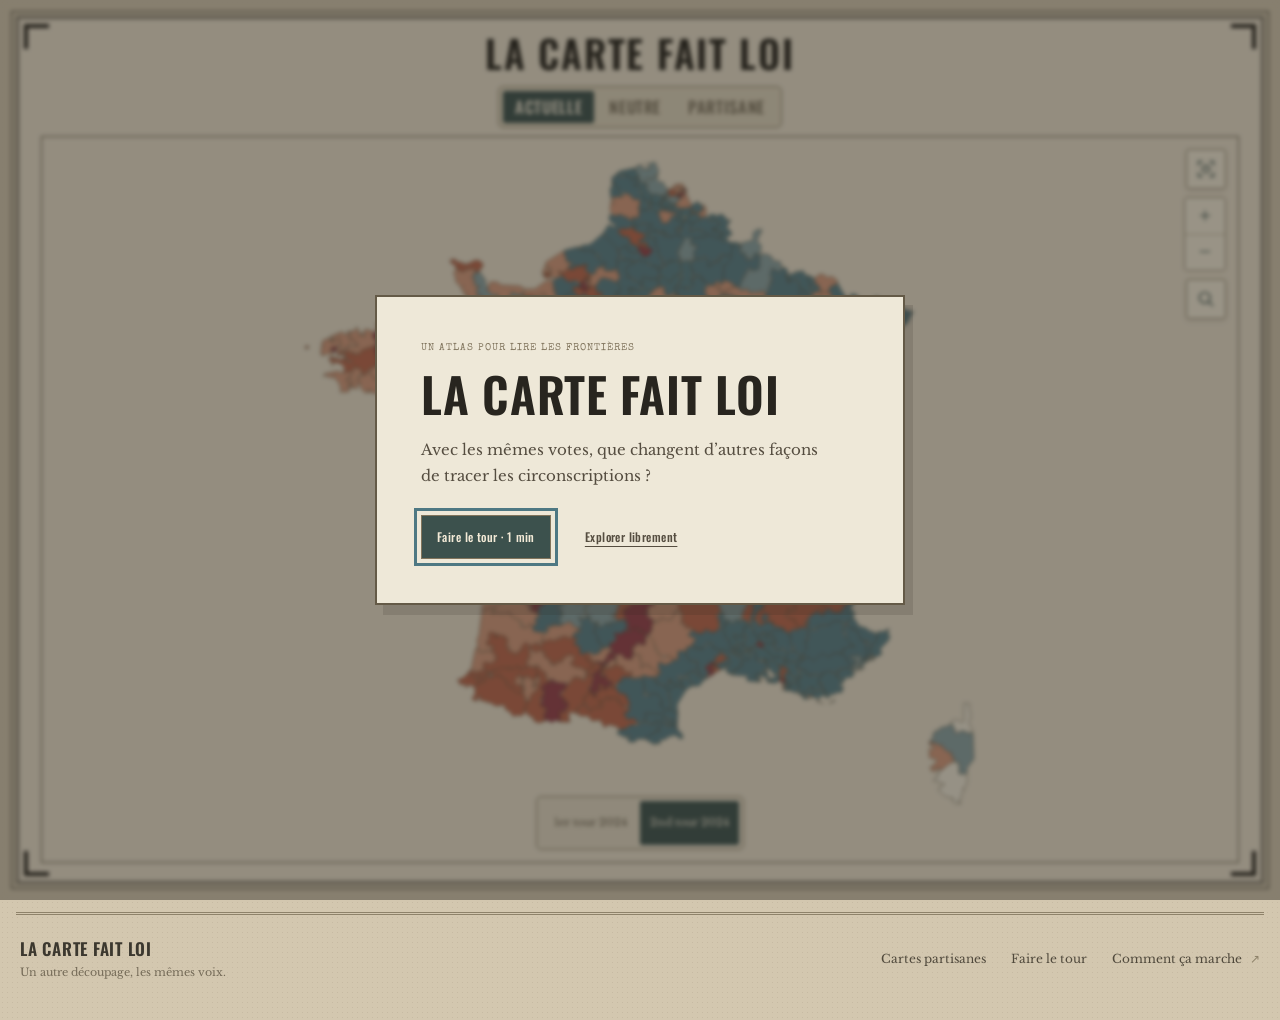
==== commit 011392ce: "Add guided app introduction tour" ====
--- a/redistricting/webapp/index.html
+++ b/redistricting/webapp/index.html
@@ -13,7 +13,7 @@
 <link rel="stylesheet" href="vendor/leaflet.css">
 <link rel="preconnect" href="https://fonts.googleapis.com">
 <link href="https://fonts.googleapis.com/css2?family=Libre+Baskerville:wght@400;700&family=Special+Elite&family=Oswald:wght@500;600;700&display=swap" rel="stylesheet">
-<link rel="stylesheet" href="atlas.css?v=13">
+<link rel="stylesheet" href="atlas.css?v=18">
 <link rel="stylesheet" href="scenarios.css?v=6">
 </head>
 <body>
@@ -48,7 +48,7 @@
 </section>
 
 </section>
-<footer class="app-footer"><a class="footer-brand" href="index.html">La carte fait loi<span>Un autre découpage, les mêmes voix.</span></a><nav aria-label="À propos du projet"><a href="#atlas" id="footer-partisan">Cartes partisanes</a><a href="method.html">Comment ça marche <span aria-hidden="true">↗</span></a></nav></footer>
+<footer class="app-footer"><a class="footer-brand" href="index.html">La carte fait loi<span>Un autre découpage, les mêmes voix.</span></a><nav aria-label="À propos du projet"><a href="#atlas" id="footer-partisan">Cartes partisanes</a><a href="#atlas" id="replay-tour">Faire le tour</a><a href="method.html">Comment ça marche <span aria-hidden="true">↗</span></a></nav></footer>
 
 <dialog class="info-dialog" id="mmd-dialog" aria-labelledby="mmd-dialog-title">
 <form method="dialog"><button class="dialog-close" aria-label="Fermer la formule du MMD" autofocus>×</button></form>
@@ -72,7 +72,21 @@
 <h2 id="first-use-title"></h2>
 <button class="first-use-continue" id="first-use-continue" type="button">Explorer cette carte</button>
 </dialog>
+<dialog class="welcome-dialog" id="welcome-dialog" aria-labelledby="welcome-title">
+<p class="welcome-kicker">Un atlas pour lire les frontières</p>
+<h2 id="welcome-title">La carte fait loi</h2>
+<p class="welcome-lead">Avec les mêmes votes, que changent d’autres façons de tracer les circonscriptions&nbsp;?</p>
+<div class="welcome-actions"><button id="welcome-start" type="button">Faire le tour · 1 min</button><button id="welcome-skip" type="button">Explorer librement</button></div>
+</dialog>
+<div class="guided-tour" id="guided-tour" hidden>
+<div class="tour-spotlight" id="tour-spotlight" aria-hidden="true"></div>
+<section class="tour-card" id="tour-card" role="dialog" aria-modal="true" aria-labelledby="tour-title" aria-describedby="tour-description">
+<div class="tour-meta"><span id="tour-count"></span><button class="tour-close" id="tour-close" type="button" aria-label="Fermer la visite">×</button></div>
+<h2 id="tour-title" aria-live="polite"></h2><p id="tour-description"></p>
+<div class="tour-actions"><button id="tour-back" type="button" aria-label="Étape précédente">←</button><button class="tour-next" id="tour-next" type="button" aria-label="Étape suivante">→</button></div>
+</section>
+</div>
 <script src="vendor/leaflet.js"></script>
-<script src="atlas.js?v=26"></script>
+<script src="atlas.js?v=40"></script>
 </body>
 </html>
--- a/redistricting/webapp/atlas.css
+++ b/redistricting/webapp/atlas.css
@@ -223,6 +223,37 @@
 .first-use-dialog h2{margin:0 auto 16px;max-width:24ch;color:#514a3d;font:600 clamp(18px,3.5vw,22px)/1.35 var(--serif)}
 .first-use-continue{display:block;min-height:40px;margin:0 auto;padding:9px 15px;border:1px solid #9c917c;background:#e5dcc9;color:#514a3d;font:500 11px/1.2 var(--display);letter-spacing:.035em}
 .first-use-continue:hover{background:#dcd1bb}
+.welcome-dialog{width:min(530px,calc(100vw - 32px));padding:clamp(26px,5vw,44px);border:2px double #645a47;border-radius:0;background:#eee8d8;color:var(--ink);box-shadow:8px 10px 0 #302c2426;text-align:left}
+.welcome-dialog::backdrop{background:#28251f70;backdrop-filter:blur(2px)}
+.welcome-kicker{margin:0 0 12px;color:#82765f;font:10px/1.5 var(--mono);letter-spacing:.1em;text-transform:uppercase}
+.welcome-dialog h2{margin:0;font:600 clamp(30px,6vw,48px)/1.08 var(--display);letter-spacing:.015em;text-transform:uppercase}
+.welcome-lead{max-width:38ch;margin:17px 0 26px;color:#554d40;font:15px/1.75 var(--serif)}
+.welcome-actions{display:flex;align-items:center;flex-wrap:wrap;gap:10px 18px}
+.welcome-actions button{min-height:44px;padding:10px 15px;border:1px solid #81745c;background:#3c514d;color:#f3ead7;font:500 12px/1.2 var(--display);letter-spacing:.035em}
+.welcome-actions button:hover{background:#2f4542}
+.welcome-actions #welcome-skip{border-color:transparent;background:transparent;color:#554d40;text-decoration:underline;text-underline-offset:4px}
+.welcome-actions #welcome-skip:hover{color:#25221c}
+.guided-tour{position:fixed;z-index:1400;inset:0;pointer-events:none}
+.tour-spotlight{position:fixed;z-index:0;border:2px solid #f2ead8;box-shadow:0 0 0 9999px #28251f9c;pointer-events:none;transition:left .32s cubic-bezier(.22,1,.36,1),top .32s cubic-bezier(.22,1,.36,1),width .32s cubic-bezier(.22,1,.36,1),height .32s cubic-bezier(.22,1,.36,1)}
+.tour-card{position:fixed;z-index:1;width:min(410px,calc(100vw - 28px));margin:0;padding:18px 20px 15px;border:1px solid #877a62;border-radius:2px;background:#eee8d8;color:var(--ink);box-shadow:5px 6px 0 #28251f3b;pointer-events:auto;animation:tour-enter .28s cubic-bezier(.22,1,.36,1) both}
+.tour-card.tour-search-step{width:min(340px,calc(100vw - 28px))}
+.tour-card.tour-department-step{width:min(360px,calc(100vw - 28px))}
+@keyframes tour-enter{from{opacity:0;transform:translateY(7px)}to{opacity:1;transform:translateY(0)}}
+.tour-meta{display:flex;align-items:center;justify-content:space-between;color:#82765f;font:10px/1.3 var(--mono);letter-spacing:.08em}
+.tour-close{display:grid;place-items:center;width:32px;height:32px;margin:-8px -9px -5px 0;border:0;background:transparent;color:#554d40;font:25px/1 var(--serif)}
+.tour-close:hover{background:#ded4bd}
+.tour-card h2{margin:7px 24px 7px 0;font:600 21px/1.25 var(--serif);color:#302c24}
+.tour-card p{margin:0;color:#554d40;font:12px/1.7 var(--serif)}
+.tour-card p:empty{display:none}
+.tour-actions{display:flex;align-items:center;justify-content:flex-end;gap:7px;margin-top:15px;padding-top:11px;border-top:1px solid #c8bda7}
+.tour-actions button{display:grid;place-items:center;width:42px;min-height:38px;padding:6px;border:1px solid #a89b82;background:transparent;color:#514a3d;font:20px/1 var(--serif)}
+.tour-actions button:hover{background:#ded4bd}
+.tour-actions .tour-next{border-color:#3c514d;background:#3c514d;color:#f3ead7}
+.tour-actions .tour-next:hover{background:#2f4542}
+.tour-actions button:disabled{opacity:.55;cursor:wait}
+.tour-actions button[hidden]{display:none}
+@media(max-width:520px){.welcome-dialog{padding:27px 22px}.welcome-actions{align-items:stretch;flex-direction:column}.welcome-actions button{width:100%}.welcome-actions #welcome-skip{width:auto;align-self:flex-start}.tour-card{padding:15px 16px 12px}.tour-card h2{font-size:19px}.tour-actions button{min-height:42px}}
+@media(prefers-reduced-motion:reduce){.tour-card{animation:none}.tour-spotlight{transition:none}}
 @media(max-width:760px){
   .time-switch button{min-height:44px;padding:9px 12px}
   .map-zoom button{width:44px;height:44px}
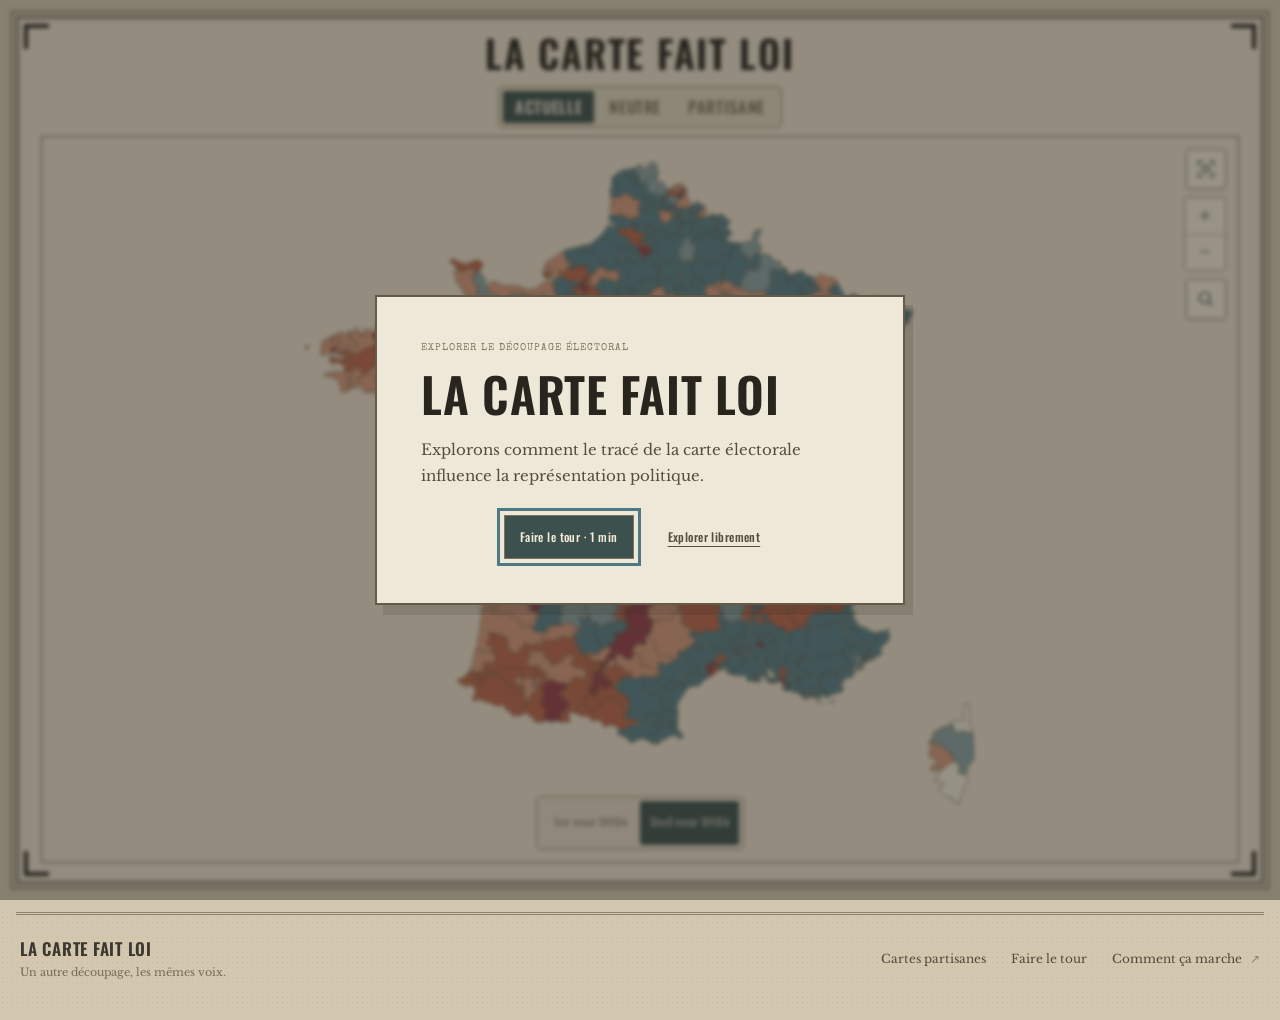
==== commit 8d584469: "Refine onboarding welcome copy and layout" ====
--- a/redistricting/webapp/index.html
+++ b/redistricting/webapp/index.html
@@ -13,7 +13,7 @@
 <link rel="stylesheet" href="vendor/leaflet.css">
 <link rel="preconnect" href="https://fonts.googleapis.com">
 <link href="https://fonts.googleapis.com/css2?family=Libre+Baskerville:wght@400;700&family=Special+Elite&family=Oswald:wght@500;600;700&display=swap" rel="stylesheet">
-<link rel="stylesheet" href="atlas.css?v=18">
+<link rel="stylesheet" href="atlas.css?v=19">
 <link rel="stylesheet" href="scenarios.css?v=6">
 </head>
 <body>
@@ -73,9 +73,9 @@
 <button class="first-use-continue" id="first-use-continue" type="button">Explorer cette carte</button>
 </dialog>
 <dialog class="welcome-dialog" id="welcome-dialog" aria-labelledby="welcome-title">
-<p class="welcome-kicker">Un atlas pour lire les frontières</p>
+<p class="welcome-kicker">Explorer le découpage électoral</p>
 <h2 id="welcome-title">La carte fait loi</h2>
-<p class="welcome-lead">Avec les mêmes votes, que changent d’autres façons de tracer les circonscriptions&nbsp;?</p>
+<p class="welcome-lead">Explorons comment le tracé de la carte électorale influence la représentation politique.</p>
 <div class="welcome-actions"><button id="welcome-start" type="button">Faire le tour · 1 min</button><button id="welcome-skip" type="button">Explorer librement</button></div>
 </dialog>
 <div class="guided-tour" id="guided-tour" hidden>
@@ -87,6 +87,6 @@
 </section>
 </div>
 <script src="vendor/leaflet.js"></script>
-<script src="atlas.js?v=40"></script>
+<script src="atlas.js?v=41"></script>
 </body>
 </html>
--- a/redistricting/webapp/atlas.css
+++ b/redistricting/webapp/atlas.css
@@ -228,7 +228,7 @@
 .welcome-kicker{margin:0 0 12px;color:#82765f;font:10px/1.5 var(--mono);letter-spacing:.1em;text-transform:uppercase}
 .welcome-dialog h2{margin:0;font:600 clamp(30px,6vw,48px)/1.08 var(--display);letter-spacing:.015em;text-transform:uppercase}
 .welcome-lead{max-width:38ch;margin:17px 0 26px;color:#554d40;font:15px/1.75 var(--serif)}
-.welcome-actions{display:flex;align-items:center;flex-wrap:wrap;gap:10px 18px}
+.welcome-actions{display:flex;align-items:center;justify-content:center;flex-wrap:wrap;gap:10px 18px;text-align:center}
 .welcome-actions button{min-height:44px;padding:10px 15px;border:1px solid #81745c;background:#3c514d;color:#f3ead7;font:500 12px/1.2 var(--display);letter-spacing:.035em}
 .welcome-actions button:hover{background:#2f4542}
 .welcome-actions #welcome-skip{border-color:transparent;background:transparent;color:#554d40;text-decoration:underline;text-underline-offset:4px}
@@ -252,7 +252,7 @@
 .tour-actions .tour-next:hover{background:#2f4542}
 .tour-actions button:disabled{opacity:.55;cursor:wait}
 .tour-actions button[hidden]{display:none}
-@media(max-width:520px){.welcome-dialog{padding:27px 22px}.welcome-actions{align-items:stretch;flex-direction:column}.welcome-actions button{width:100%}.welcome-actions #welcome-skip{width:auto;align-self:flex-start}.tour-card{padding:15px 16px 12px}.tour-card h2{font-size:19px}.tour-actions button{min-height:42px}}
+@media(max-width:520px){.welcome-dialog{padding:27px 22px}.welcome-actions{align-items:center;flex-direction:row}.welcome-actions button{width:auto}.welcome-actions #welcome-skip{align-self:auto}.tour-card{padding:15px 16px 12px}.tour-card h2{font-size:19px}.tour-actions button{min-height:42px}}
 @media(prefers-reduced-motion:reduce){.tour-card{animation:none}.tour-spotlight{transition:none}}
 @media(max-width:760px){
   .time-switch button{min-height:44px;padding:9px 12px}
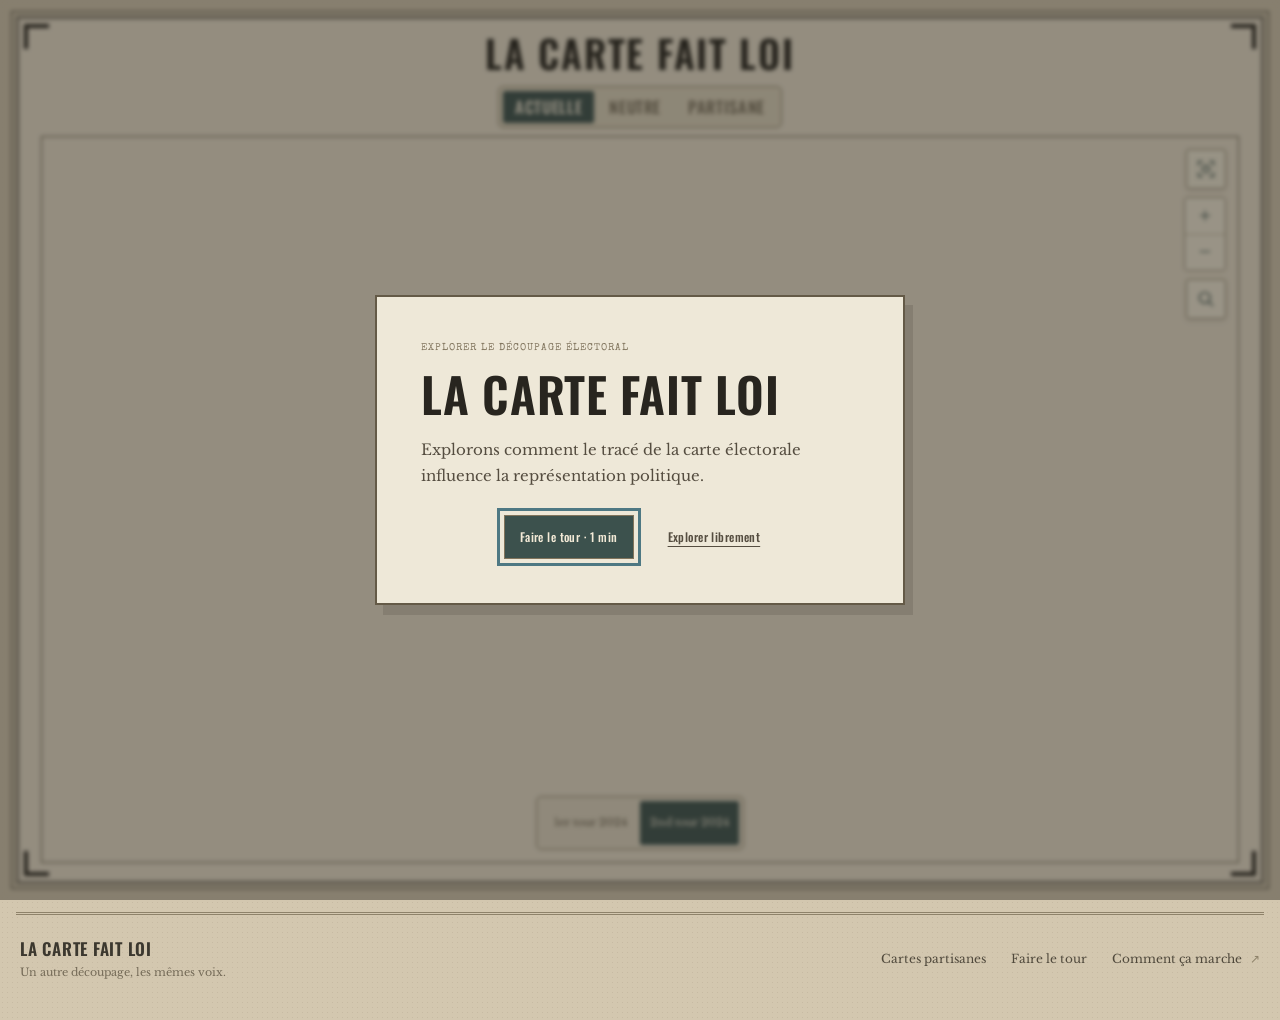
==== commit 5f4ff887: "Simplify social share title and description Co-Authored-By: Claude Sonnet 5.5 <noreply@anthropic.com" ====
--- a/redistricting/webapp/index.html
+++ b/redistricting/webapp/index.html
@@ -6,14 +6,14 @@
 <meta name="theme-color" content="#e7ddc7">
 <meta name="description" content="Explorez la carte des circonscriptions législatives françaises et comparez les résultats actuels à des scénarios neutres ou partisans fondés sur les votes de 2024.">
 <meta property="og:type" content="website">
-<meta property="og:title" content="La carte fait loi · Atlas des circonscriptions législatives">
-<meta property="og:description" content="Avec les mêmes votes, que changent d’autres façons de tracer les circonscriptions ? Explorez la carte actuelle et des scénarios exploratoires.">
+<meta property="og:title" content="La carte fait loi">
+<meta property="og:description" content="Et si on redessinait les circonscriptions ? Explorez la carte actuelle et d’autres découpages, avec les mêmes votes de 2024.">
 <meta name="twitter:card" content="summary">
 <title>La carte fait loi · Actuelle</title>
 <link rel="stylesheet" href="vendor/leaflet.css">
 <link rel="preconnect" href="https://fonts.googleapis.com">
 <link href="https://fonts.googleapis.com/css2?family=Libre+Baskerville:wght@400;700&family=Special+Elite&family=Oswald:wght@500;600;700&display=swap" rel="stylesheet">
-<link rel="stylesheet" href="atlas.css?v=19">
+<link rel="stylesheet" href="atlas.css?v=20">
 <link rel="stylesheet" href="scenarios.css?v=6">
 </head>
 <body>
@@ -31,7 +31,7 @@
 <div id="map-error" class="map-error" role="alert" hidden>La carte n’a pas pu être chargée. <button type="button" onclick="location.reload()">Réessayer</button></div>
 <div class="map-zoom" aria-label="Zoom de la carte"><button id="zoom-in" type="button" aria-label="Agrandir la carte">+</button><button id="zoom-out" type="button" aria-label="Réduire la carte">−</button></div>
 <div class="map-round-controls"><div class="slide-switch" id="round-switch" role="group" aria-label="Tour de l’élection"><span class="slide-thumb" aria-hidden="true"></span><button id="round-first" type="button" aria-pressed="false">1er tour 2024</button><button id="round-second" type="button" aria-pressed="true">2nd tour 2024</button></div></div>
-<aside class="map-distance-panel" id="map-distance-panel" aria-live="polite" hidden><strong id="map-distance-department-name"></strong><span id="map-distance-seat-count"></span><p id="map-distance-department-score"></p></aside>
+<aside class="map-distance-panel" id="map-distance-panel" aria-live="polite" hidden><strong id="map-distance-department-name"></strong><span id="map-distance-seat-count"></span><span class="bloc-seat-gain" id="map-distance-bloc-gain" hidden></span><p id="map-distance-department-score"></p></aside>
 <div class="department-search" id="department-search"><button type="button" id="department-toggle" class="department-toggle" aria-label="Rechercher un département" aria-expanded="false" aria-controls="department-panel" title="Rechercher un département"><svg viewBox="0 0 24 24" fill="none" stroke="currentColor" stroke-width="1.7" aria-hidden="true"><circle cx="10.5" cy="10.5" r="6.5"/><path d="m15.5 15.5 5 5"/></svg></button><div id="department-panel" class="department-panel" hidden><label class="sr-only" for="department-query">Rechercher un département</label><div class="department-search-field"><span aria-hidden="true">⌕</span><input id="department-query" type="search" placeholder="Rechercher un département" autocomplete="off" role="combobox" aria-autocomplete="list" aria-controls="department-options" aria-expanded="false" disabled><button type="button" id="department-clear" aria-label="Effacer le département sélectionné" hidden>×</button></div><ul id="department-options" role="listbox" hidden></ul><p id="department-summary" role="status" aria-live="polite" hidden></p></div></div>
 <button id="recenter-map" class="map-control recenter" type="button" title="Recentrer la carte" aria-label="Recentrer la carte"><svg viewBox="0 0 24 24" fill="none" stroke="currentColor" stroke-width="1.7" aria-hidden="true"><path d="M8 3H3v5m13-5h5v5M3 16v5h5m13-5v5h-5"/><circle cx="12" cy="12" r="4"/></svg></button>
 <a href="#results" id="results-cue" class="results-cue" aria-label="Voir la comparaison" hidden><span aria-hidden="true">↓</span></a>
@@ -87,6 +87,6 @@
 </section>
 </div>
 <script src="vendor/leaflet.js"></script>
-<script src="atlas.js?v=41"></script>
+<script src="atlas.js?v=44"></script>
 </body>
 </html>
--- a/redistricting/webapp/atlas.css
+++ b/redistricting/webapp/atlas.css
@@ -211,7 +211,7 @@
 #department-options li{padding:9px 11px}#department-options li[role=option]{cursor:pointer}#department-options li[role=option]:hover,#department-options li[aria-selected=true]{background:#ded4bd}
 .department-empty{color:#756b58}#department-summary{display:inline-block;margin:4px 0 0;padding:5px 8px;background:#f2ead8;border:1px solid #bdb198;font:11px/1.4 var(--serif)}
 .map-distance-panel{position:absolute;z-index:640;top:12px;left:12px;display:grid;gap:2px;width:min(270px,calc(100% - 92px));padding:9px 11px;background:#f2ead8ed;border:1px solid #9c917c;color:#554d40;font:11px/1.4 var(--serif);box-shadow:0 2px 5px #302c241a;pointer-events:none}
-.map-distance-panel>strong{color:#29261f;font:600 13px/1.25 var(--serif)}.map-distance-panel>span{color:#625944}.map-distance-panel p{margin:2px 0 0;padding-top:5px;border-top:1px solid #bdb198;color:#3c514d;font:11px/1.35 var(--serif)}
+.map-distance-panel>strong{color:#29261f;font:600 13px/1.25 var(--serif)}.map-distance-panel>span{color:#625944}.map-distance-panel>.bloc-seat-gain{padding-left:6px;border-left:2px solid var(--bloc-color,#8e826a);color:#3c514d;font-weight:600}.map-distance-panel p{margin:2px 0 0;padding-top:5px;border-top:1px solid #bdb198;color:#3c514d;font:11px/1.35 var(--serif)}
 @media(max-width:760px){.department-search{top:152px;right:10px}.department-toggle{width:44px;height:44px}.department-panel{right:52px;width:min(250px,calc(100vw - 100px))}.department-search-field{min-height:44px}.department-search input{font-size:13px}}
 
 /* Publication pass: clear mobile legend, touch targets, and first-load feedback. */
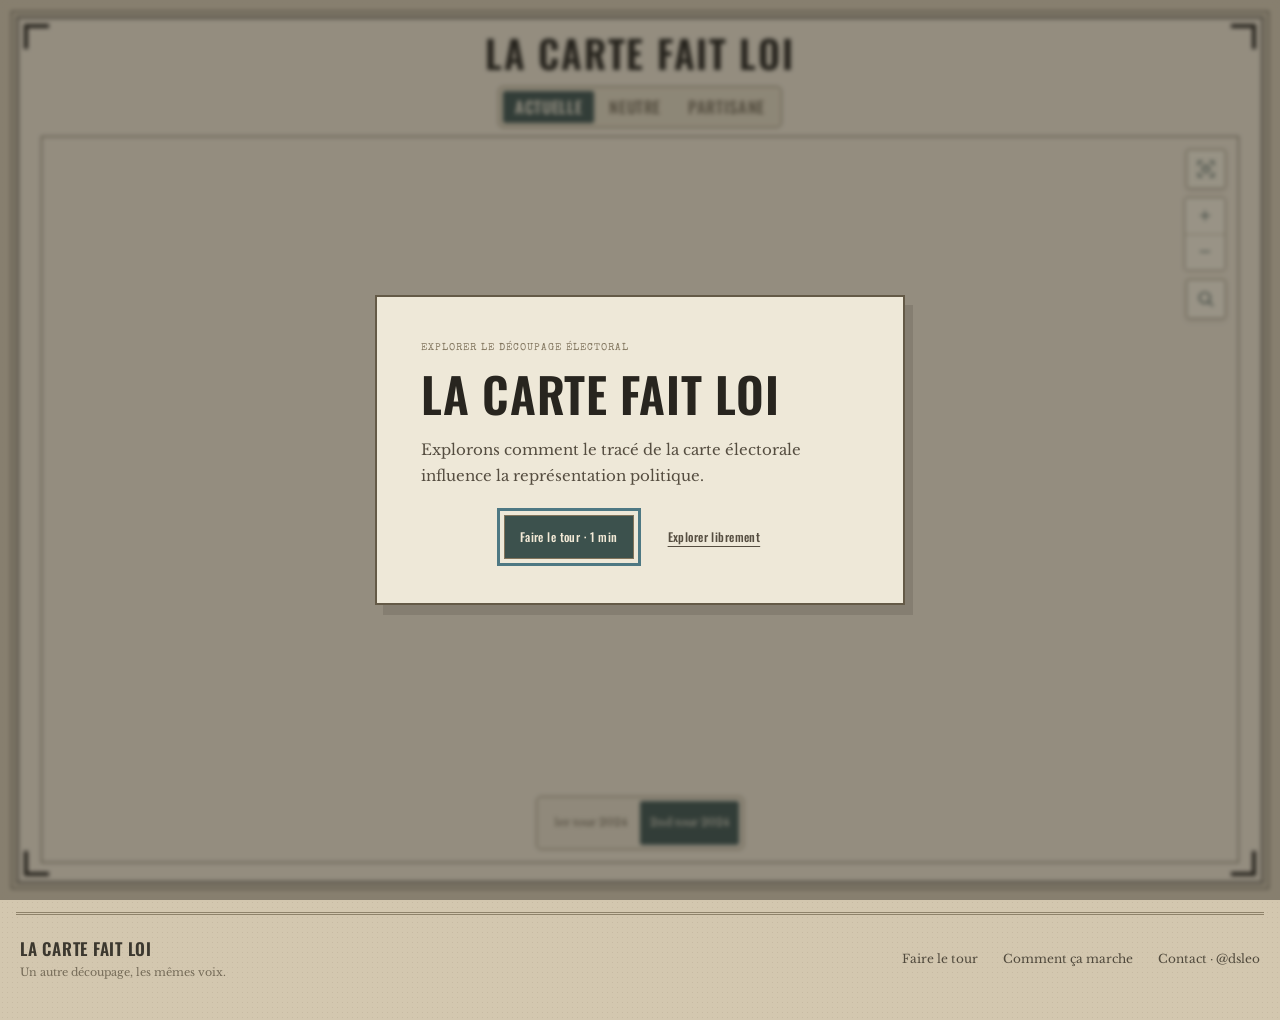
==== commit 9671aa3a: "Revise method page copy, sources, and results order - Trim footer links and remove draft scope note " ====
--- a/redistricting/webapp/index.html
+++ b/redistricting/webapp/index.html
@@ -8,12 +8,15 @@
 <meta property="og:type" content="website">
 <meta property="og:title" content="La carte fait loi">
 <meta property="og:description" content="Et si on redessinait les circonscriptions ? Explorez la carte actuelle et d’autres découpages, avec les mêmes votes de 2024.">
-<meta name="twitter:card" content="summary">
+<meta property="og:image" content="https://dsleo.github.io/gerard/og.png">
+<meta property="og:image:width" content="1200">
+<meta property="og:image:height" content="630">
+<meta name="twitter:card" content="summary_large_image">
 <title>La carte fait loi · Actuelle</title>
 <link rel="stylesheet" href="vendor/leaflet.css">
 <link rel="preconnect" href="https://fonts.googleapis.com">
 <link href="https://fonts.googleapis.com/css2?family=Libre+Baskerville:wght@400;700&family=Special+Elite&family=Oswald:wght@500;600;700&display=swap" rel="stylesheet">
-<link rel="stylesheet" href="atlas.css?v=20">
+<link rel="stylesheet" href="atlas.css?v=21">
 <link rel="stylesheet" href="scenarios.css?v=6">
 </head>
 <body>
@@ -39,16 +42,17 @@
 <div class="scenario-control" id="partisan-control" hidden><label for="partisan-slider">Carte favorable à</label><div class="scenario-slider-wrap"><input id="partisan-slider" type="range" min="0" max="4" step="1" value="0" aria-label="Scénario partisan" aria-valuetext="Extrême gauche"><div class="scenario-ticks" aria-hidden="true"><span>Extrême gauche</span><span>Gauche</span><span>Centre</span><span>Droite</span><span>Extrême droite</span></div></div></div>
 </div>
 <section class="results" id="results" aria-labelledby="results-title" hidden>
-<div class="results-head"><div><div class="results-kicker">Équilibre et limites territoriales</div><h2 id="results-title">Une carte plus équilibrée ? </h2></div></div>
-<div class="territory-grid" id="territory-grid"></div>
-<section class="mmd-section" aria-labelledby="mmd-title"><h3 id="mmd-title">Comment la répartition des voix change ?</h3><p class="mmd-intro">Des voix réparties partout, ou concentrées dans quelques bastions ? <button class="info-button" id="mmd-info" type="button" aria-label="Comprendre la répartition des voix" data-tooltip="Comprendre cet indicateur" aria-describedby="info-tooltip" aria-haspopup="dialog" aria-controls="mmd-dialog"><span class="info-glyph" aria-hidden="true">i</span></button></p><div class="mmd-grid" id="mmd-grid" aria-label="Variation du MMD par bloc, en points"></div></section>
 <section class="assembly-section" aria-labelledby="round2-title"><div class="round2-head"><div class="section-title"><h3 id="round2-title">Second tour</h3><button class="info-button" id="round2-info" type="button" aria-label="Comment estimer le second tour ?" data-tooltip="Comment le second tour est estimé" aria-describedby="info-tooltip" aria-haspopup="dialog" aria-controls="round2-dialog"><span class="info-glyph" aria-hidden="true">i</span></button></div></div>
 <div class="round2-assembly"><svg id="hemicycle" viewBox="0 0 237 164" role="group" aria-label="Projection des sièges par bloc"></svg><div class="assembly-tooltip" id="assembly-tooltip" role="status" aria-live="polite" hidden></div></div>
 <div class="assembly-controls"><div class="slide-switch assembly-switch" id="assembly-switch" role="group" aria-label="Comparer les hémicycles"><span class="slide-thumb" aria-hidden="true"></span><button id="assembly-current" type="button" aria-pressed="false">Assemblée actuelle</button><button id="assembly-projected" type="button" aria-pressed="true">Projection</button></div></div>
 </section>
+<section class="mmd-section" aria-labelledby="mmd-title"><h3 id="mmd-title">Comment la répartition des voix change ?</h3><p class="mmd-intro">Des voix réparties partout, ou concentrées dans quelques bastions ? <button class="info-button" id="mmd-info" type="button" aria-label="Comprendre la répartition des voix" data-tooltip="Comprendre cet indicateur" aria-describedby="info-tooltip" aria-haspopup="dialog" aria-controls="mmd-dialog"><span class="info-glyph" aria-hidden="true">i</span></button></p><div class="mmd-grid" id="mmd-grid" aria-label="Variation du MMD par bloc, en points"></div></section>
+<div class="results-head"><div><div class="results-kicker">Équilibre et limites territoriales</div><h2 id="results-title">Une carte plus équilibrée ? </h2></div></div>
+<div class="territory-grid" id="territory-grid"></div>
+
 
 </section>
-<footer class="app-footer"><a class="footer-brand" href="index.html">La carte fait loi<span>Un autre découpage, les mêmes voix.</span></a><nav aria-label="À propos du projet"><a href="#atlas" id="footer-partisan">Cartes partisanes</a><a href="#atlas" id="replay-tour">Faire le tour</a><a href="method.html">Comment ça marche <span aria-hidden="true">↗</span></a></nav></footer>
+<footer class="app-footer"><a class="footer-brand" href="index.html">La carte fait loi<span>Un autre découpage, les mêmes voix.</span></a><nav aria-label="À propos du projet"><a href="#atlas" id="replay-tour">Faire le tour</a><a href="method.html">Comment ça marche</a><a href="https://twitter.com/dsleo">Contact · @dsleo</a></nav></footer>
 
 <dialog class="info-dialog" id="mmd-dialog" aria-labelledby="mmd-dialog-title">
 <form method="dialog"><button class="dialog-close" aria-label="Fermer la formule du MMD" autofocus>×</button></form>
@@ -87,6 +91,6 @@
 </section>
 </div>
 <script src="vendor/leaflet.js"></script>
-<script src="atlas.js?v=44"></script>
+<script src="atlas.js?v=45"></script>
 </body>
 </html>
--- a/redistricting/webapp/atlas.css
+++ b/redistricting/webapp/atlas.css
@@ -170,7 +170,7 @@
 .recom-strip figure{margin:0;min-width:0}.recom-diagram{display:block;width:100%;height:auto}
 .recom-strip figcaption{padding:6px 2px;font:12px/1.6 var(--serif)}.recom-strip figcaption b{display:block;font-size:12px;color:#3c514d}.recom-strip figcaption span{display:block;margin-top:5px;font-size:11px;color:#82765f}
 .reference-link{font:11px var(--mono);vertical-align:super;text-decoration:none}
-.criterion-block{margin:30px 0;padding-top:5px}.criterion-block+.criterion-block{border-top:1px dotted #b4a68d;padding-top:20px}
+.guide-page .guide-chapter h3.composite-title{font:700 22px/1.45 var(--serif);margin:34px 0 12px}.criterion-block{margin:30px 0;padding-top:5px}.criterion-block+.criterion-block{border-top:1px dotted #b4a68d;padding-top:20px}
 .guide-two-tours{display:grid;grid-template-columns:1fr 1fr;gap:26px;margin:26px 0;border-top:1px solid #b4a68d;border-bottom:1px solid #b4a68d;padding:20px 0}
 .guide-two-tours span{font:10px var(--mono);color:#82765f;text-transform:uppercase}.guide-page .guide-two-tours h3{margin:8px 0}.guide-page .guide-two-tours p{font-size:13px;margin:0}
 .limits-list{margin-top:30px}.limits-list>div{padding:0 0 15px 18px;border-left:1px solid #b4a68d}.guide-page .limits-list h3{margin-top:18px}.guide-page .limits-list p{font-size:13px}
